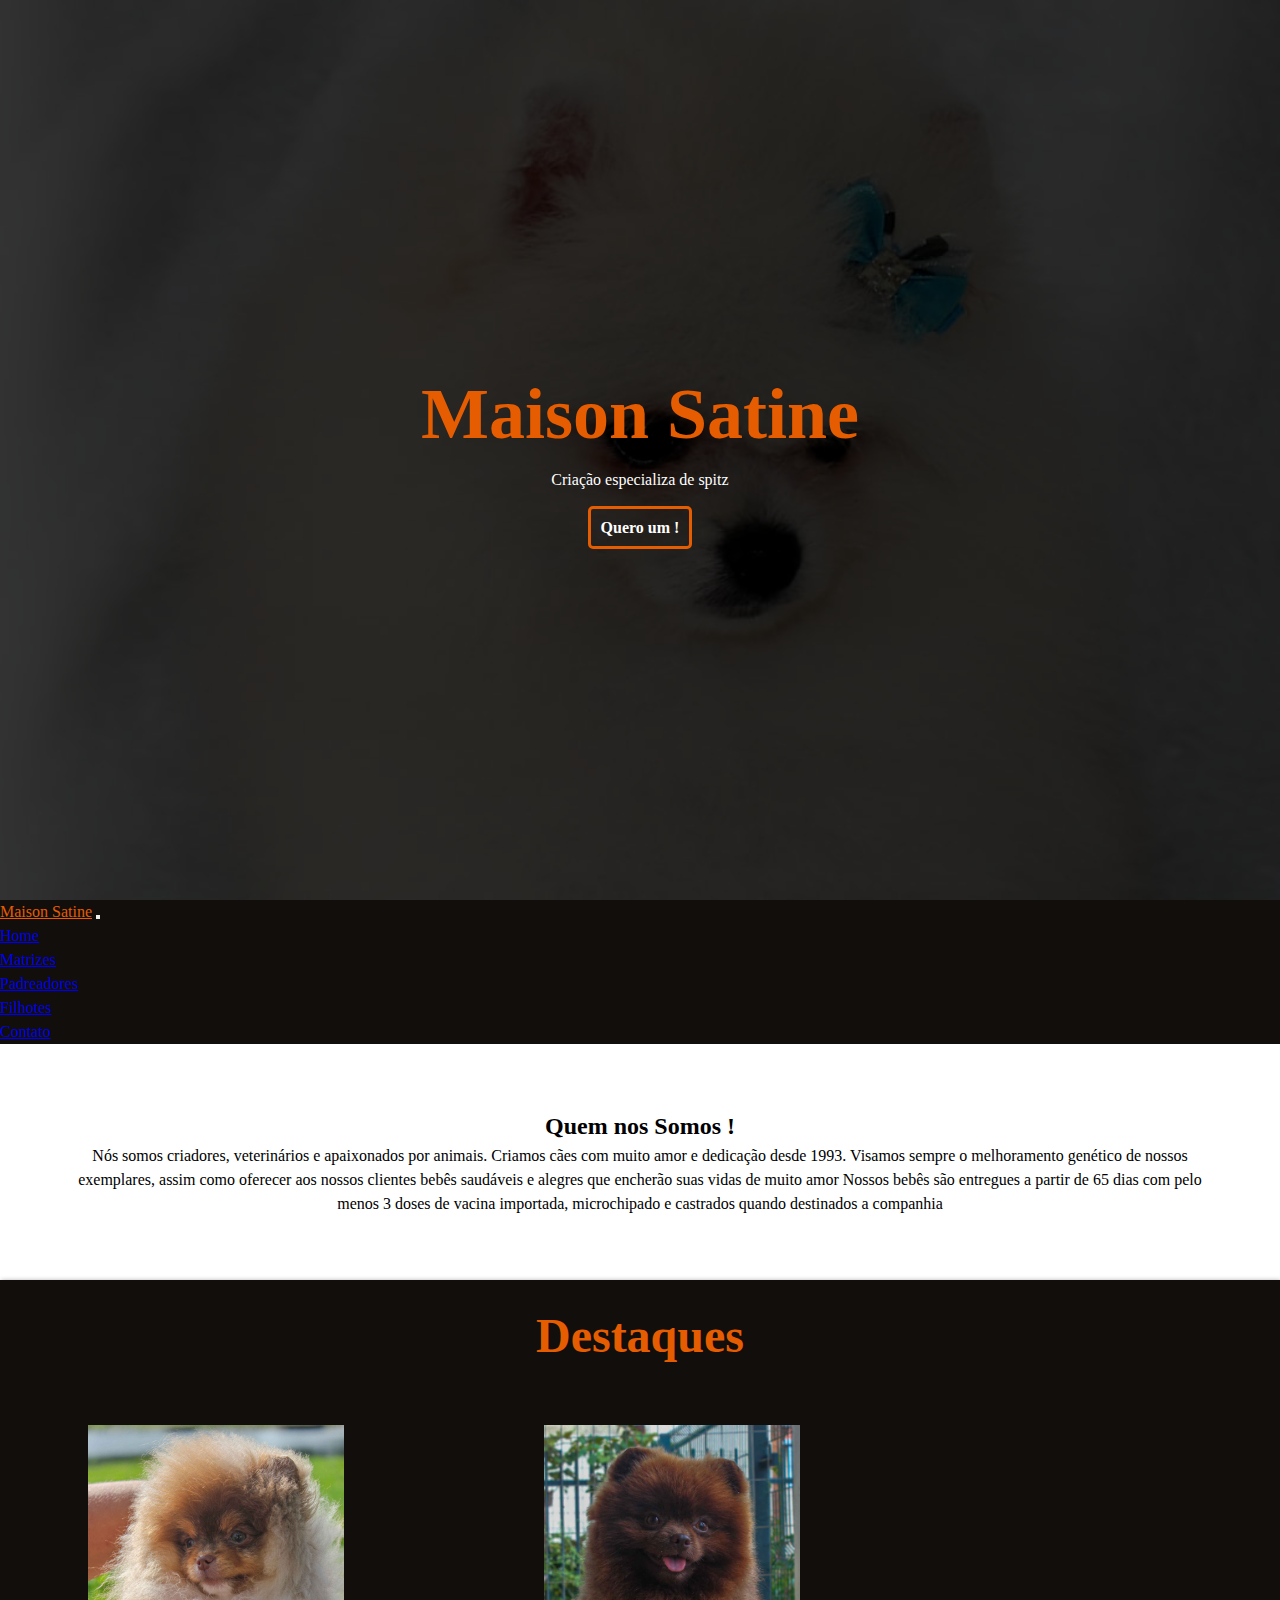
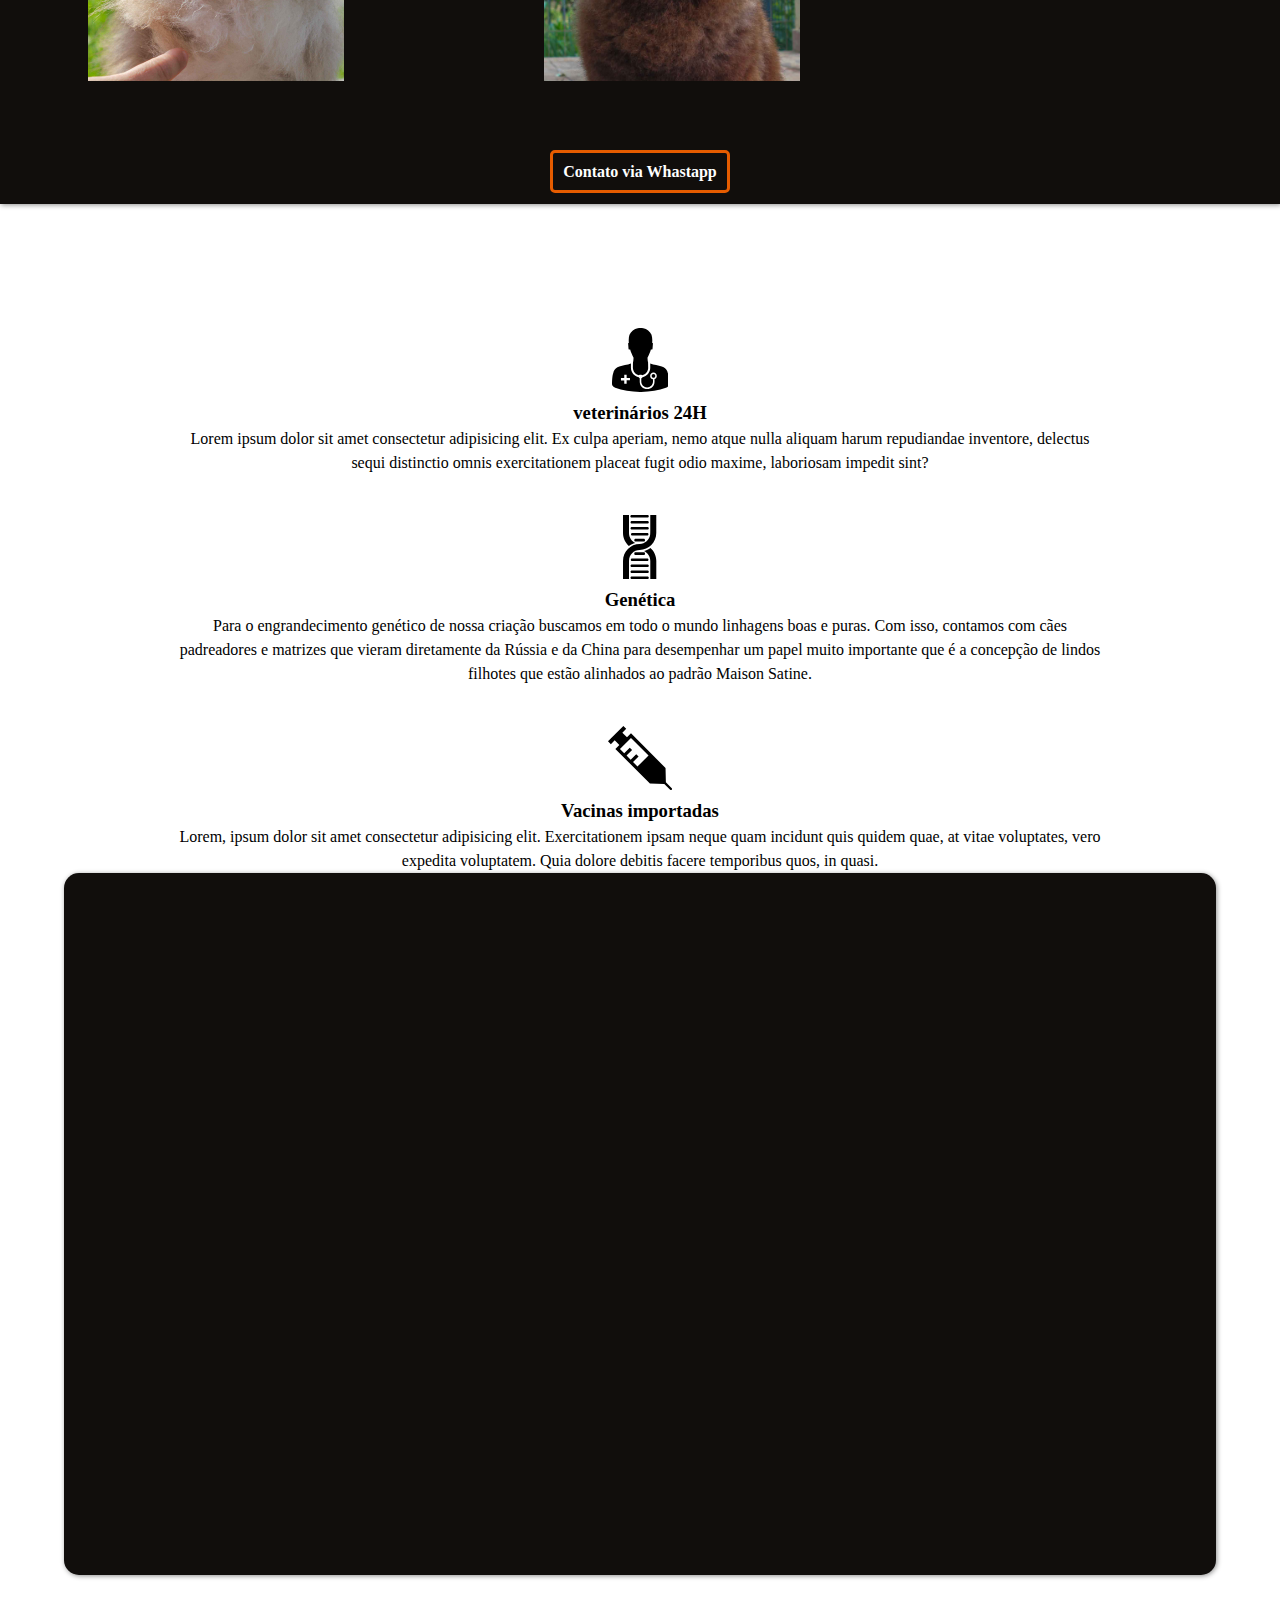
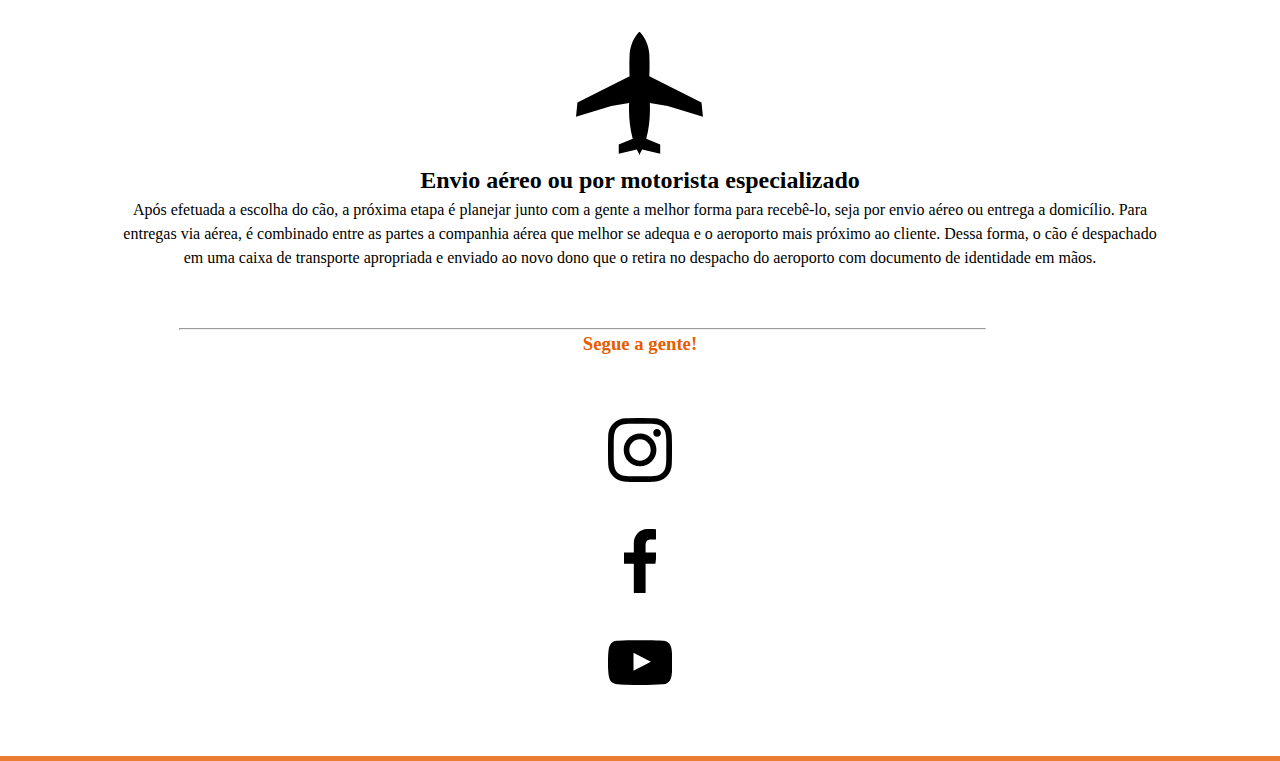
==== Index.html @ f6c7a1b7 "." ====
<!doctype html>
<html lang="pt-br">
  <head>


    <meta charset="utf-8">
    <meta name="viewport" content="width=device-width, initial-scale=1">
    <link href="https://cdn.jsdelivr.net/npm/bootstrap@5.1.0/dist/css/bootstrap.min.css" rel="stylesheet" integrity="sha384-KyZXEAg3QhqLMpG8r+8fhAXLRk2vvoC2f3B09zVXn8CA5QIVfZOJ3BCsw2P0p/We" crossorigin="anonymous">
    <link rel="stylesheet" href="style.css">


    <!--SEO-->
    <link rel="canonical" href="https://www..com.br">
    <title>Satine Spitz Kennel</title>

    <meta property="og:locale" content="pt_BR">

    <meta name="robots" content="index, follow, max-snippet:-1, max-video-preview:-1, max-image-preview:large">

    <meta property="og:type" content="website">

    <meta property="og:site_name" content="Canil Spitz Curtitiba">

    <meta property="og:image" content="Satine Spitz">

    <meta property="og:image:secure_url" content="Satine Spitz">

    <meta name="description" content="Lorem ipsum dolor sit amet consectetur adipisicing elit. Illo placeat aliquid nemo, sed non nesciunt neque corporis doloremque doloribus nisi! Facere iure magni aliquid sint optio placeat, nihil minima distinctio?">


  </head>
  <body>


    <header class="c-header container">
      <div class="fullscreen-c-wrap">
        
        <div id="carouselExampleSlidesOnly" class="carousel slide" data-bs-ride="carousel">
          <div class="carousel-inner">
            <div class="carousel-item active">
              <img src="midia/spitz.jpg" class="d-block w-100" alt="...">
            </div>
            <div class="carousel-item">
              <img src="midia/spitz.jpg" class="d-block w-100" alt="...">
            </div>
            <div class="carousel-item">
              <img src="midia/spitz.jpg" class="d-block w-100" alt="...">
            </div>
          </div>
        </div>
    
        </div>
      <div class="header-overlay"></div>
      <div class="header-content">

        <h1 style="font-size: 4.5em;">Maison Satine</h1>
        <p style="margin-bottom: 1.5em">Criação especializa de spitz</p>
        <a href="#" >Quero um !</a>

      </div>
      </div>
    </header>


    <nav class="navbar fixed-top navbar-expand-lg navbar-dark "
    style="background-color:#110e0c;">
      <div class="container-fluid">
        <a class="navbar-brand" href="#" style="color:#E65C00 ;">Maison Satine</a>
        <button class="navbar-toggler" type="button" data-bs-toggle="collapse" data-bs-target="#navbarNav" aria-controls="navbarNav" aria-expanded="false" aria-label="Toggle navigation">
          <span class="navbar-toggler-icon"></span>
        </button>
        <div class="collapse navbar-collapse" id="navbarNav">
          <ul class="navbar-nav">
            <li class="nav-item">
              <a class="nav-link active" aria-current="page" href="Index.html">Home</a>
            </li>
            <li class="nav-item">
              <a class="nav-link active" aria-current="page" href="matrizes.html">Matrizes</a>
            </li>
            <li class="nav-item">
              <a class="nav-link active" aria-current="page" href="padreadores.html">Padreadores</a>
            </li>
            <li class="nav-item">
              <a class="nav-link active" aria-current="page" href="filhotes.html">Filhotes</a>
            </li>
            <li class="nav-item">
              <a class="nav-link active" aria-current="page" href="Contato.html">Contato</a>
            </li>

           
          </ul>
        </div>
      </div>
    </nav>


    <main>

        

    <div class="sec-w"> 
      <h2>Quem nos Somos !</h2>
      <p class="solo">Nós somos criadores, veterinários e apaixonados por animais. Criamos cães com muito amor e dedicação desde 1993. Visamos sempre o melhoramento genético de nossos exemplares, assim como oferecer aos nossos clientes bebês saudáveis e alegres que encherão suas vidas de muito amor 
      Nossos bebês são entregues a partir de 65 dias com pelo menos 3 doses de vacina importada, microchipado e castrados quando destinados a companhia </p>
    </div>


    <div class="sec-b">

      <h2>Destaques</h2>

      <div style="margin: 3em; margin: auto; margin-bottom: 3em; margin-top: 3em;">
        <img src="midia/Antoni.jpg" class="rounded img-fluid" alt="">
         <img src="#" class="rounded img-fluid" alt="">
        <img src="midia/tody.jpg" class="rounded img-fluid" alt="">
        <img src="#" class="rounded img-fluid" alt="">
        <img src="#" class="rounded img-fluid" alt="">
       <img src="#" class="rounded img-fluid" alt="">
       <img src="#" class="rounded img-fluid" alt="">
       <img src="#" class="rounded img-fluid" alt="">
      </div>
      

      <a href="#" style="margin-top: 3em;">Contato via Whastapp</a>

    </div>

  
   


    <div class="sec-w">

      <div class="container">
        <div class="row">
          <div class="col-sm">
            <img src="midia/doctor.svg" alt="Doutor">
            <h3>veterinários 24H</h3>

            <p class="soluna">
              Lorem ipsum dolor sit amet consectetur adipisicing elit. Ex culpa aperiam, nemo atque nulla aliquam harum repudiandae inventore, delectus sequi distinctio omnis exercitationem placeat fugit odio maxime, laboriosam impedit sint?
            </p>

          </div>
          <div class="col-sm">
            <img src="midia/dna.svg" alt="DNA">
            <h3>Genética</h3>

            <p class="coluna">

              Para o engrandecimento genético de nossa criação buscamos em todo o mundo linhagens boas e puras. Com isso, contamos com cães padreadores e matrizes que vieram diretamente da Rússia e da China para desempenhar um papel muito importante que é a concepção de lindos filhotes que estão alinhados ao padrão Maison Satine.


            </p>

          </div>
          <div class="col-sm">
            <img src="midia/injection-syringe.svg" alt="Vacina">
            <h3>Vacinas importadas</h3>

            <p class="coluna">
              Lorem, ipsum dolor sit amet consectetur adipisicing elit. Exercitationem ipsam neque quam incidunt quis quidem quae, at vitae voluptates, vero expedita voluptatem. Quia dolore debitis facere temporibus quos, in quasi.
            </p>

          </div>
        </div>
      </div>

      

      <div class="sec-b" id="borda">

        <div class="video">
          <iframe width="560" height="315"
          src="https://www.youtube.com/embed/zTNi3cprR6k" title="YouTube video player" frameborder="0" allow="accelerometer; autoplay; clipboard-write; encrypted-media; gyroscope; picture-in-picture" allowfullscreen>
          </iframe>
        </div>
  
      </div>


 
      <div class="sec-w">
        <img src="midia/plane.svg" style="max-width: 8em;" alt="Avião">
        <h2>Envio aéreo ou por motorista especializado</h2>
  
        <p class="solo">Após efetuada a escolha do cão, a próxima etapa é planejar junto com a gente a melhor forma para recebê-lo, seja por envio aéreo ou entrega a domicílio. Para entregas via aérea, é combinado entre as partes a companhia aérea que melhor se adequa e o aeroporto mais próximo ao cliente. Dessa forma, o cão é despachado em uma caixa de transporte apropriada e enviado ao novo dono que o retira no despacho do aeroporto com documento de identidade em mãos.
        </p>
  
  
      </div>

<section class="align-content-center">
      
      <hr style="display: block; margin-right: 10%;margin-left: 10%; max-width: 70%;">
      <h3>Segue a gente!</h3>
      <div class="container" style="max-width: 30em;">
        <div class="row">
          <div class="col-sm">
            <img src="midia/instagram.svg" alt="instagram">
          </div>
          <div class="col-sm">
           <img src="midia/facebook.svg" alt="facebook"> 
          </div>
          <div class="col-sm">
           <img src="midia/youtube-play.svg" alt="Youtube"> 
          </div>
        </div>
      </div>


    </section>
    </div>
    
    </main>
    

   
  
<footer>
 
</footer>
<!--Script-->


    <script src="https://cdn.jsdelivr.net/npm/bootstrap@5.1.0/dist/js/bootstrap.bundle.min.js" integrity="sha384-U1DAWAznBHeqEIlVSCgzq+c9gqGAJn5c/t99JyeKa9xxaYpSvHU5awsuZVVFIhvj" crossorigin="anonymous"></script>
  </body>
</html>
---- style.css ----
@charset "UTF-8";
/*fonte*/
@import url('https://fonts.googleapis.com/css2?family=WindSong&display=swap');

/**/

:root{
    --c01:#483C32;
    --c02:#54463A;
    --c03:#332A23;
    --c04:#110e0c;
    --c05:#E65C00;
} 
*{
    padding: 0px;
    margin: 0px;
    box-sizing: border-box;
}

/* Conteudo do cabecalho */

body{
    margin: 0px;
    font-size: 1rem;
    line-height:1.5;
    overflow-x: hidden;
}
.c-header{
    height: 100vh;
    display: flex;
    align-items: center;
     color: white;
}

.container{
    max-width: 960px;
    padding-left: 1rem;
    padding-right: 1rem;
    margin: auto;
    text-align: center;

}
.fullscreen-c-wrap{
    position: absolute;
    top: 0;
    left: 0;
    width: 100%;
    height: 100vh;
    overflow: hidden;
}

.fullscreen-c-wrap img{
    min-width: 100%;
    min-height: 100%;
}

.header-overlay{
    height: 100vh;
    width: 100vw;
    position: absolute;
    top: 0;
    left: 0;
    background-color:black;
    z-index: 1;
    opacity: 0.80;
}

.header-content{
    z-index: 2;
    margin: auto;
}

header h1 {
    font-size: 4em;
    font-family: ;
    color: var(--c05);
}


header a{
    
    text-decoration: none;
    font-weight: bolder;
    color: white;
    padding: 10px;
    border-radius: 5px;
    border-style: solid;
    border-color: var(--c05);
}

header a:hover{
    background-color: var(--c05);
    color: white;
    border-style: none;
    border-color: white;
    transition: 1s;
}
/**/

/*Body*/


.sec-w{
   
    text-align: center;
    margin: 5%;
}

.sec-w .container{
    padding-top: 20px;
}


.sec-b{
    text-align: center;
    background-color: var(--c04);
    padding: 20px;
    color: white;
    margin: auto;
    box-shadow: 1px 1px 5px rgba(0, 0, 0, 0.445);
}

.sec-b img{
    max-width: 20vw;
    min-width: 12em;
    margin-top: .3em;
}
.sec-b h2{
    color: #E65C00;
    text-align: center;
    font-size: 3em;
}


footer{
    background-color: var(--c05);
    min-height: 5px; 
    opacity: 0.8;
}

.sec-b a{
    text-decoration: none;
    font-weight: bolder;
    color: white;
    padding: 10px;
    border-radius: 5px;
    border-style: solid;
    border-color: var(--c05);
   
}


.sec-b a.botn:hover{
    background-color: var(--c05);
    color: white;
    border-style: none;
    border-color: white;
    transition: 1s;
}


.sec-w .col-sm img{
    max-width: 4em;
    max-height: 4em;
}
.col-sm{
    margin-top: 2.5em;
}

hr{
    max-width: 20em;
  }

  section h3{ color: var(--c05);}

  div.video{
    margin: 0px -20px 30px -20px;
    padding: 20px;
    padding-bottom: 55%;
    position: relative;
   
  }

  div.video > iframe{
      position: absolute;
      top:5% ;
      left:5% ;
      width: 90%;
      height:90% ;
  }

  #borda{
    border-radius: 15px;
  }
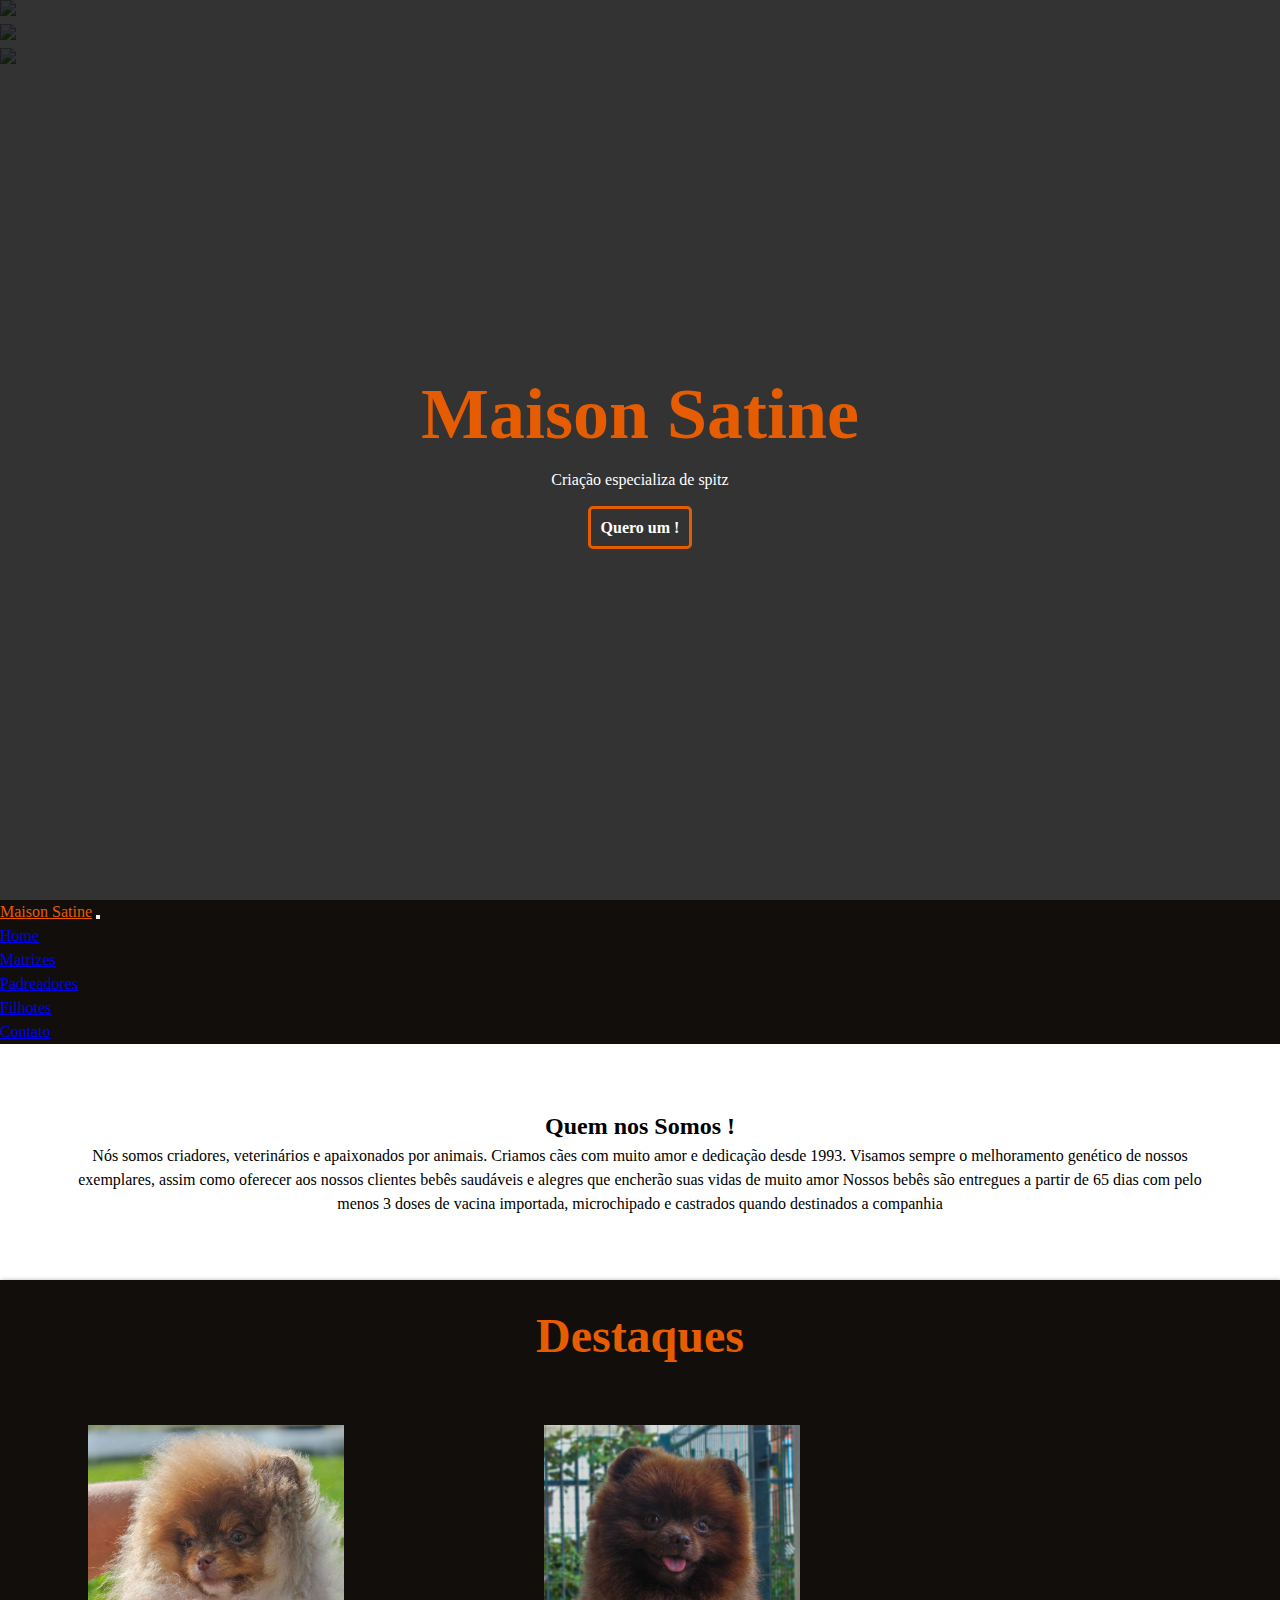
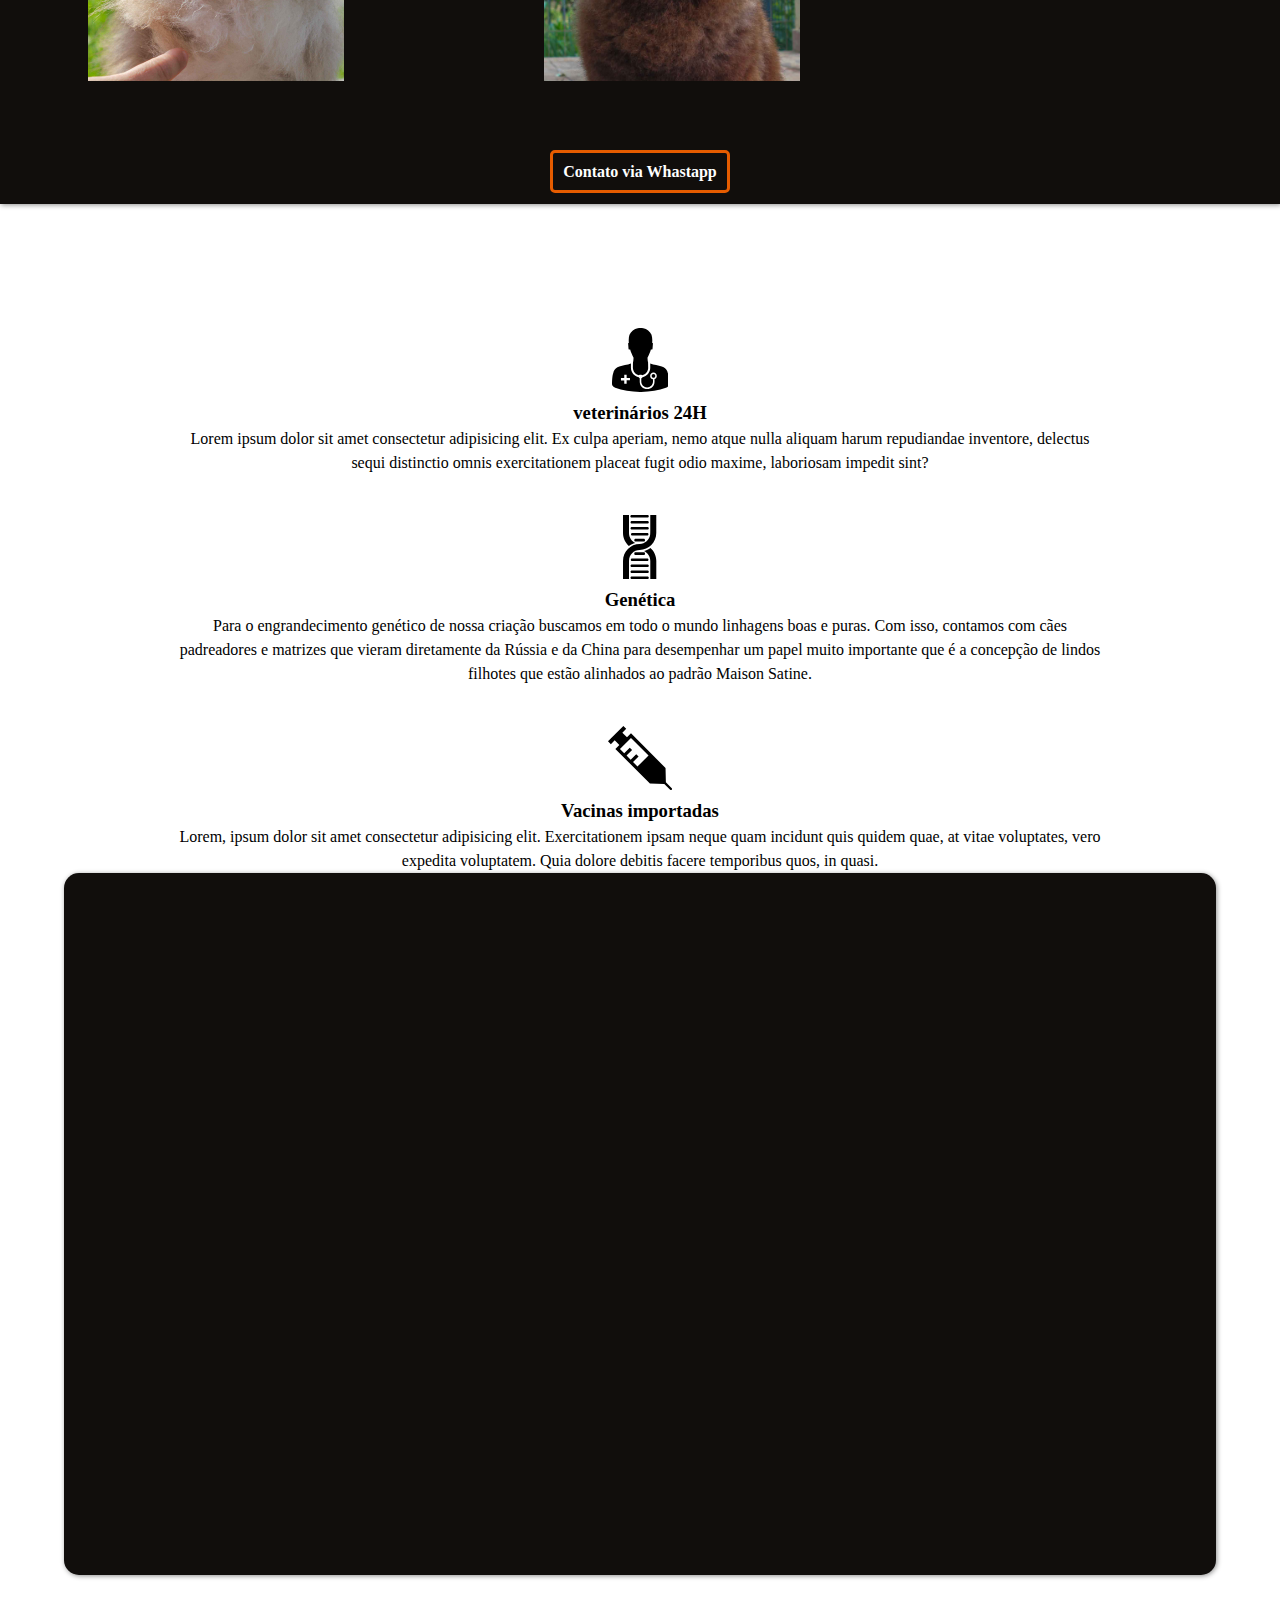
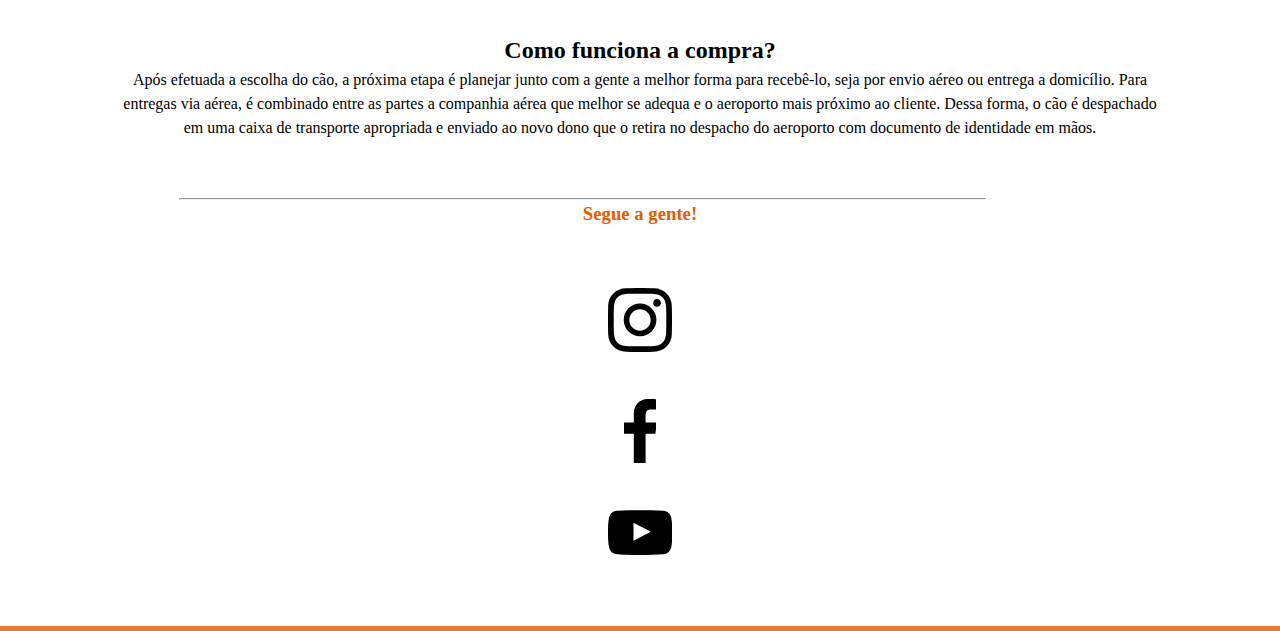
==== commit 12b59d2d: "." ====
--- a/Index.html
+++ b/Index.html
@@ -38,13 +38,13 @@
         <div id="carouselExampleSlidesOnly" class="carousel slide" data-bs-ride="carousel">
           <div class="carousel-inner">
             <div class="carousel-item active">
-              <img src="midia/spitz.jpg" class="d-block w-100" alt="...">
+              <img src="" class="d-block w-100" alt="...">
             </div>
             <div class="carousel-item">
-              <img src="midia/spitz.jpg" class="d-block w-100" alt="...">
+              <img src="" class="d-block w-100" alt="...">
             </div>
             <div class="carousel-item">
-              <img src="midia/spitz.jpg" class="d-block w-100" alt="...">
+              <img src="" class="d-block w-100" alt="...">
             </div>
           </div>
         </div>
@@ -181,13 +181,16 @@
 
  
       <div class="sec-w">
-        <img src="midia/plane.svg" style="max-width: 8em;" alt="Avião">
+        <!--<img src="midia/plane.svg" style="max-width: 8em;" alt="Avião">
         <h2>Envio aéreo ou por motorista especializado</h2>
   
         <p class="solo">Após efetuada a escolha do cão, a próxima etapa é planejar junto com a gente a melhor forma para recebê-lo, seja por envio aéreo ou entrega a domicílio. Para entregas via aérea, é combinado entre as partes a companhia aérea que melhor se adequa e o aeroporto mais próximo ao cliente. Dessa forma, o cão é despachado em uma caixa de transporte apropriada e enviado ao novo dono que o retira no despacho do aeroporto com documento de identidade em mãos.
         </p>
-  
-  
+   -->
+   <h2>Como funciona a compra?</h2>
+  
+   <p class="solo">Após efetuada a escolha do cão, a próxima etapa é planejar junto com a gente a melhor forma para recebê-lo, seja por envio aéreo ou entrega a domicílio. Para entregas via aérea, é combinado entre as partes a companhia aérea que melhor se adequa e o aeroporto mais próximo ao cliente. Dessa forma, o cão é despachado em uma caixa de transporte apropriada e enviado ao novo dono que o retira no despacho do aeroporto com documento de identidade em mãos.
+   </p>
       </div>
 
 <section class="align-content-center">
--- a/style.css
+++ b/style.css
@@ -193,3 +193,8 @@
     border-radius: 15px;
   }
 
+
+  #spitzalemaoanao #spitzalemao #spitzalemaobrasil #pomeranian #pomeranianworld #luludapomeraniaanão #luludapomerânia #luludapomeraniabrasil #spitzbrasil #spitzdog #doglovers #spitzcuritiba #criadorresponsavel #criandocomamor #criandocomapego #criaçãoéticaehumanizada #maisonsatine 
+
+
+
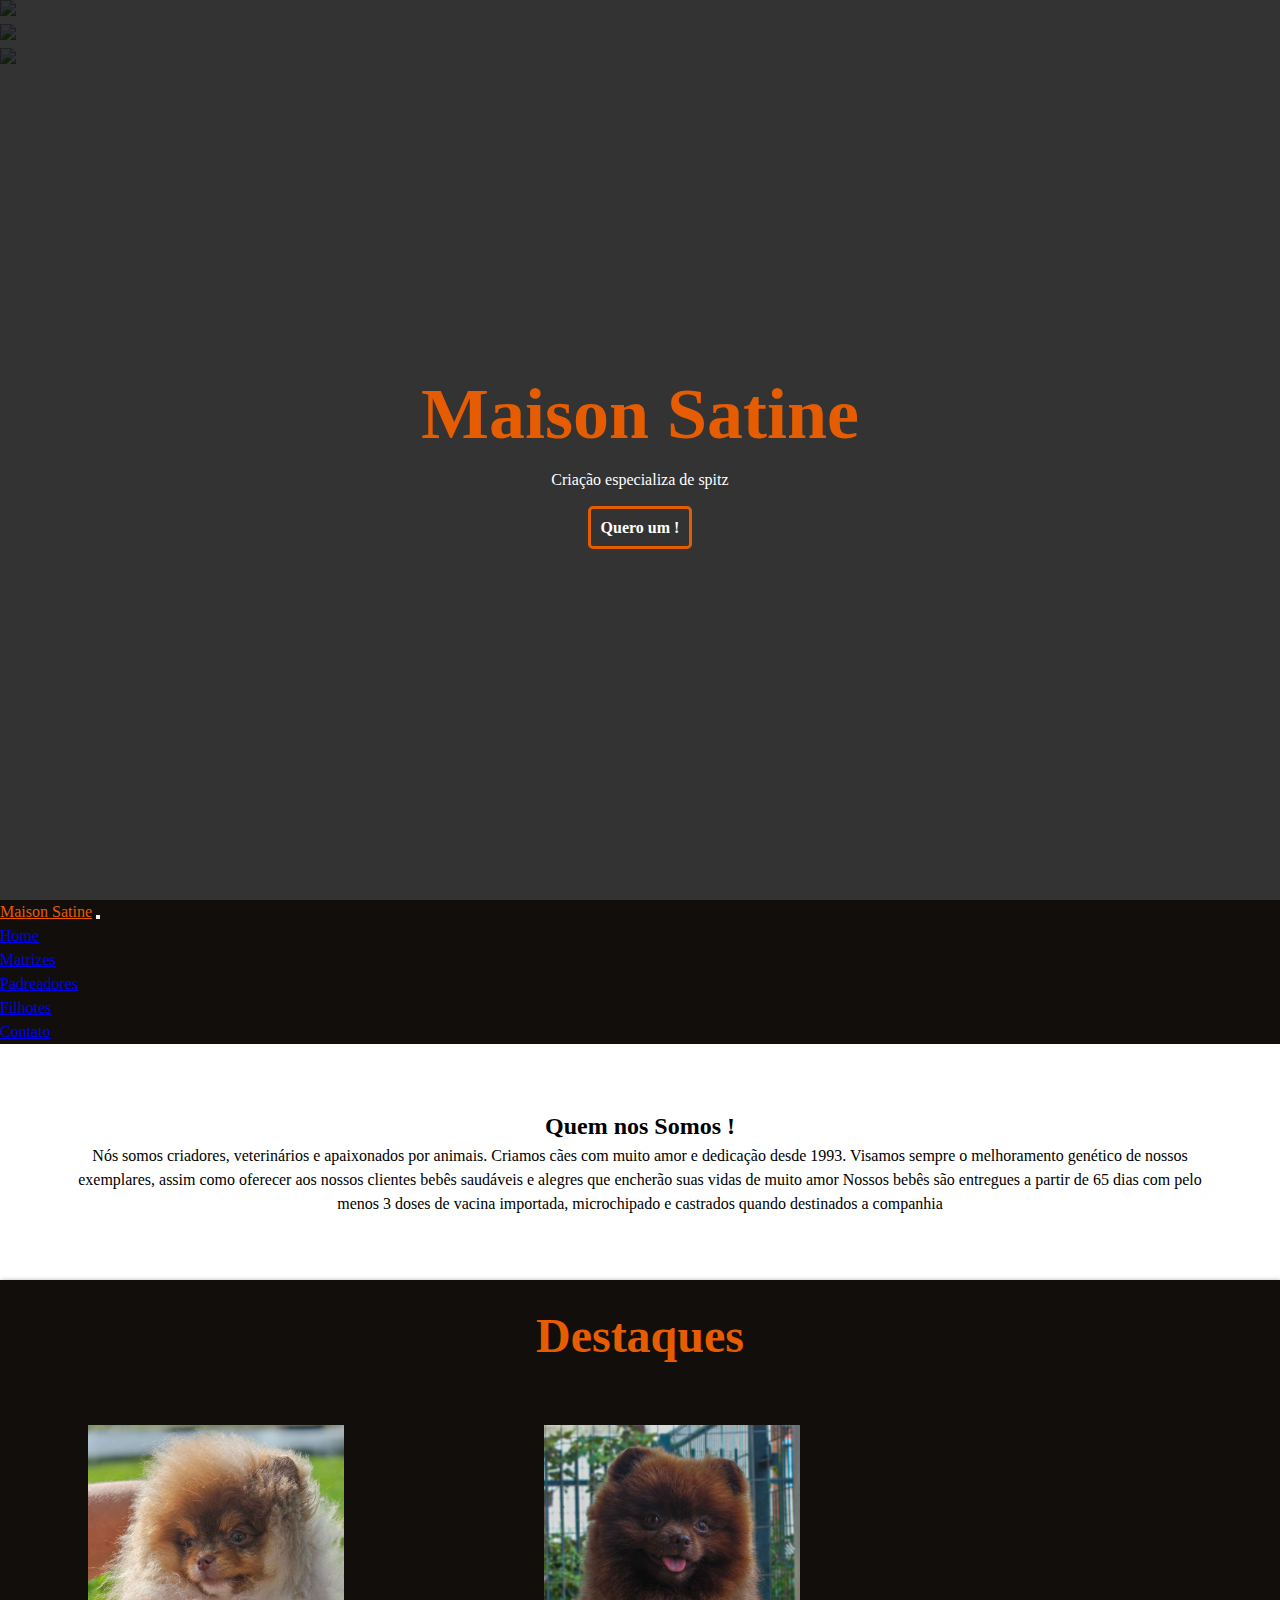
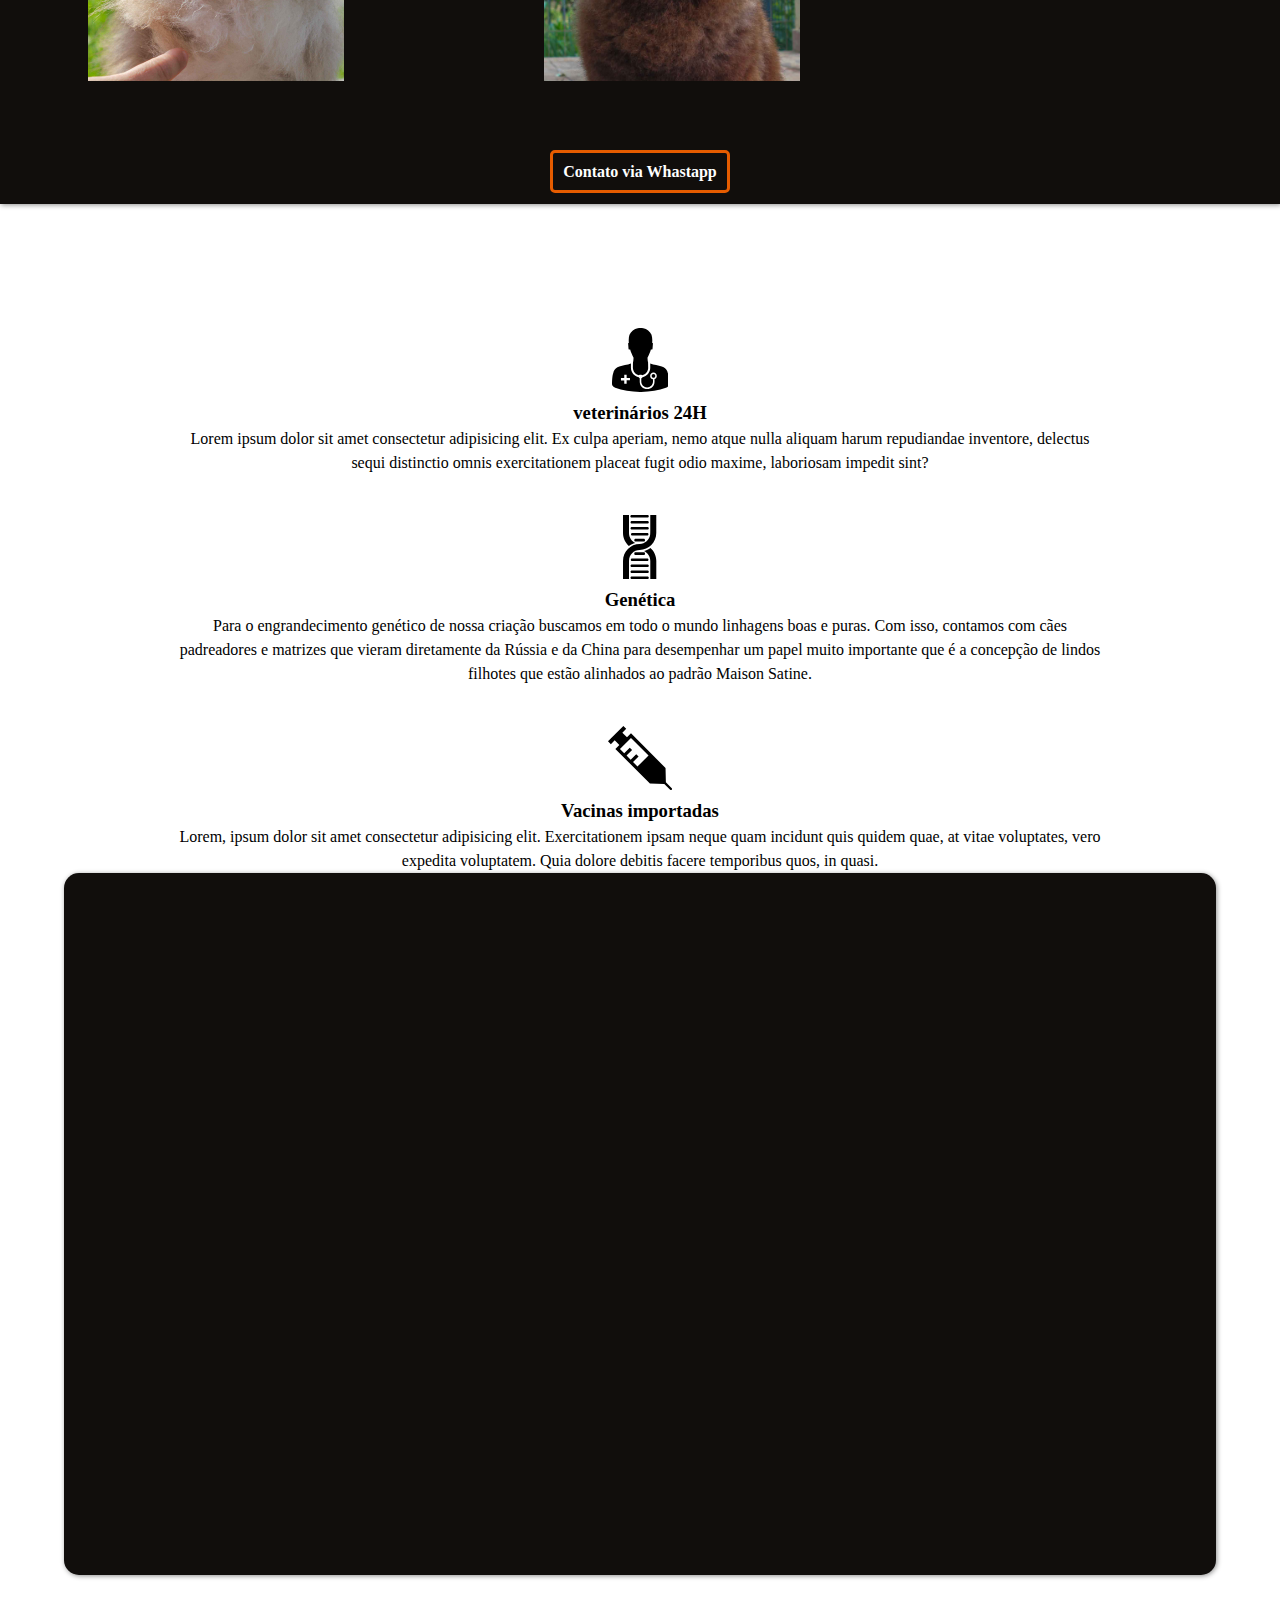
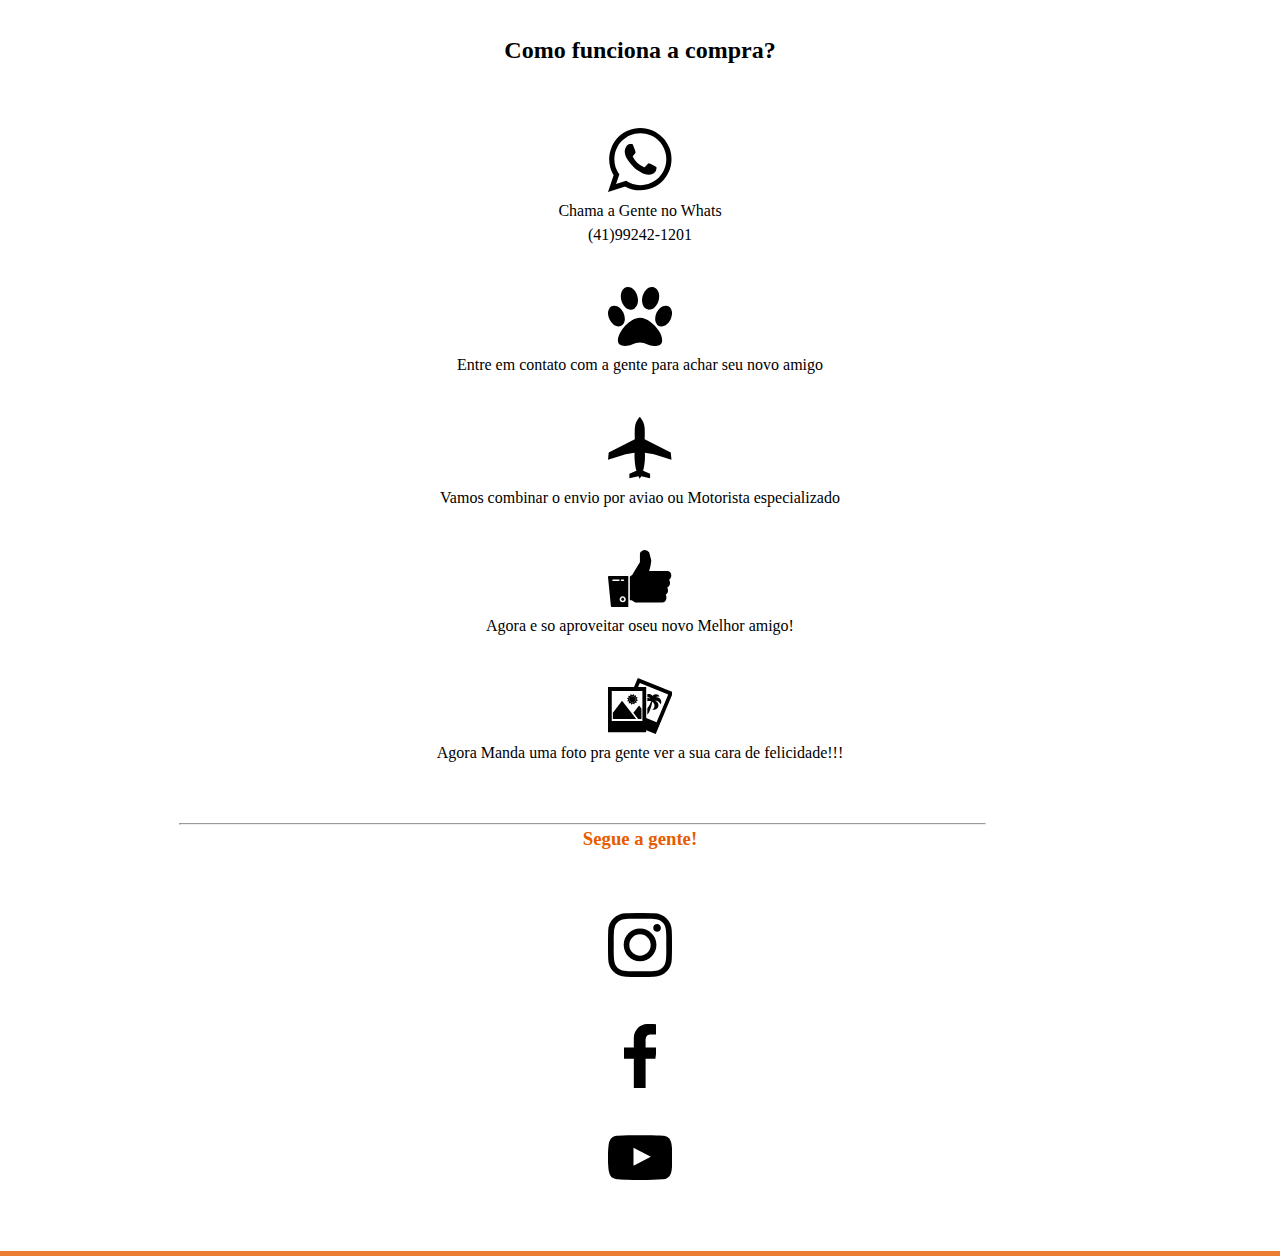
==== commit 50d8577d: "." ====
--- a/Index.html
+++ b/Index.html
@@ -26,6 +26,8 @@
     <meta property="og:image:secure_url" content="Satine Spitz">
 
     <meta name="description" content="Lorem ipsum dolor sit amet consectetur adipisicing elit. Illo placeat aliquid nemo, sed non nesciunt neque corporis doloremque doloribus nisi! Facere iure magni aliquid sint optio placeat, nihil minima distinctio?">
+
+    <link rel="shortcut icon" href="midia/paw.svg" type="image/x-icon">
 
 
   </head>
@@ -180,7 +182,7 @@
 
 
  
-      <div class="sec-w">
+      <div class="sec-w" id="comoFunciona">
         <!--<img src="midia/plane.svg" style="max-width: 8em;" alt="Avião">
         <h2>Envio aéreo ou por motorista especializado</h2>
   
@@ -189,8 +191,38 @@
    -->
    <h2>Como funciona a compra?</h2>
   
-   <p class="solo">Após efetuada a escolha do cão, a próxima etapa é planejar junto com a gente a melhor forma para recebê-lo, seja por envio aéreo ou entrega a domicílio. Para entregas via aérea, é combinado entre as partes a companhia aérea que melhor se adequa e o aeroporto mais próximo ao cliente. Dessa forma, o cão é despachado em uma caixa de transporte apropriada e enviado ao novo dono que o retira no despacho do aeroporto com documento de identidade em mãos.
-   </p>
+  <div class="container">
+    <div class="row">
+      <div class="col-sm">
+        <a href="#"><img src="midia/whatsapp.svg" alt="whatsapp"><p>Chama a Gente no Whats<br> (41)99242-1201</p></a>
+      </div>
+
+      <div class="col-sm">
+        <a href="#"><img src="midia/paw.svg" alt="Pata"><p>Entre em contato com a gente para achar seu novo amigo</p></a>
+      </div>
+
+      <div class="col-sm">
+        <a href="#"><img src="midia/plane.svg" alt="aviao"><p>Vamos combinar o envio por aviao ou Motorista especializado</p></a>
+      </div>
+
+
+
+    </div>
+  </div>
+
+  <div class="contain">
+    <div class="row">
+      <div class="col-sm">
+        <a href="#"> <img src="midia/like.svg" alt="like"><p>Agora e so aproveitar oseu novo Melhor amigo!</p></a>
+      </div>
+
+      <div class="col-sm">
+        <a href="#"><img src="midia/photograph.svg" alt="foto"><p>Agora Manda uma foto pra gente ver a sua cara de felicidade!!!</p></a>
+      </div>
+
+
+    </div>
+  </div>
       </div>
 
 <section class="align-content-center">
--- a/style.css
+++ b/style.css
@@ -194,7 +194,13 @@
   }
 
 
-  #spitzalemaoanao #spitzalemao #spitzalemaobrasil #pomeranian #pomeranianworld #luludapomeraniaanão #luludapomerânia #luludapomeraniabrasil #spitzbrasil #spitzdog #doglovers #spitzcuritiba #criadorresponsavel #criandocomamor #criandocomapego #criaçãoéticaehumanizada #maisonsatine 
-
-
-
+  div#comoFunciona a{
+      text-decoration: none;
+      color: black;
+  }
+
+  div#comoFunciona a:hover{
+      color: var(--c05);
+      transition: .5s;
+      back
+  }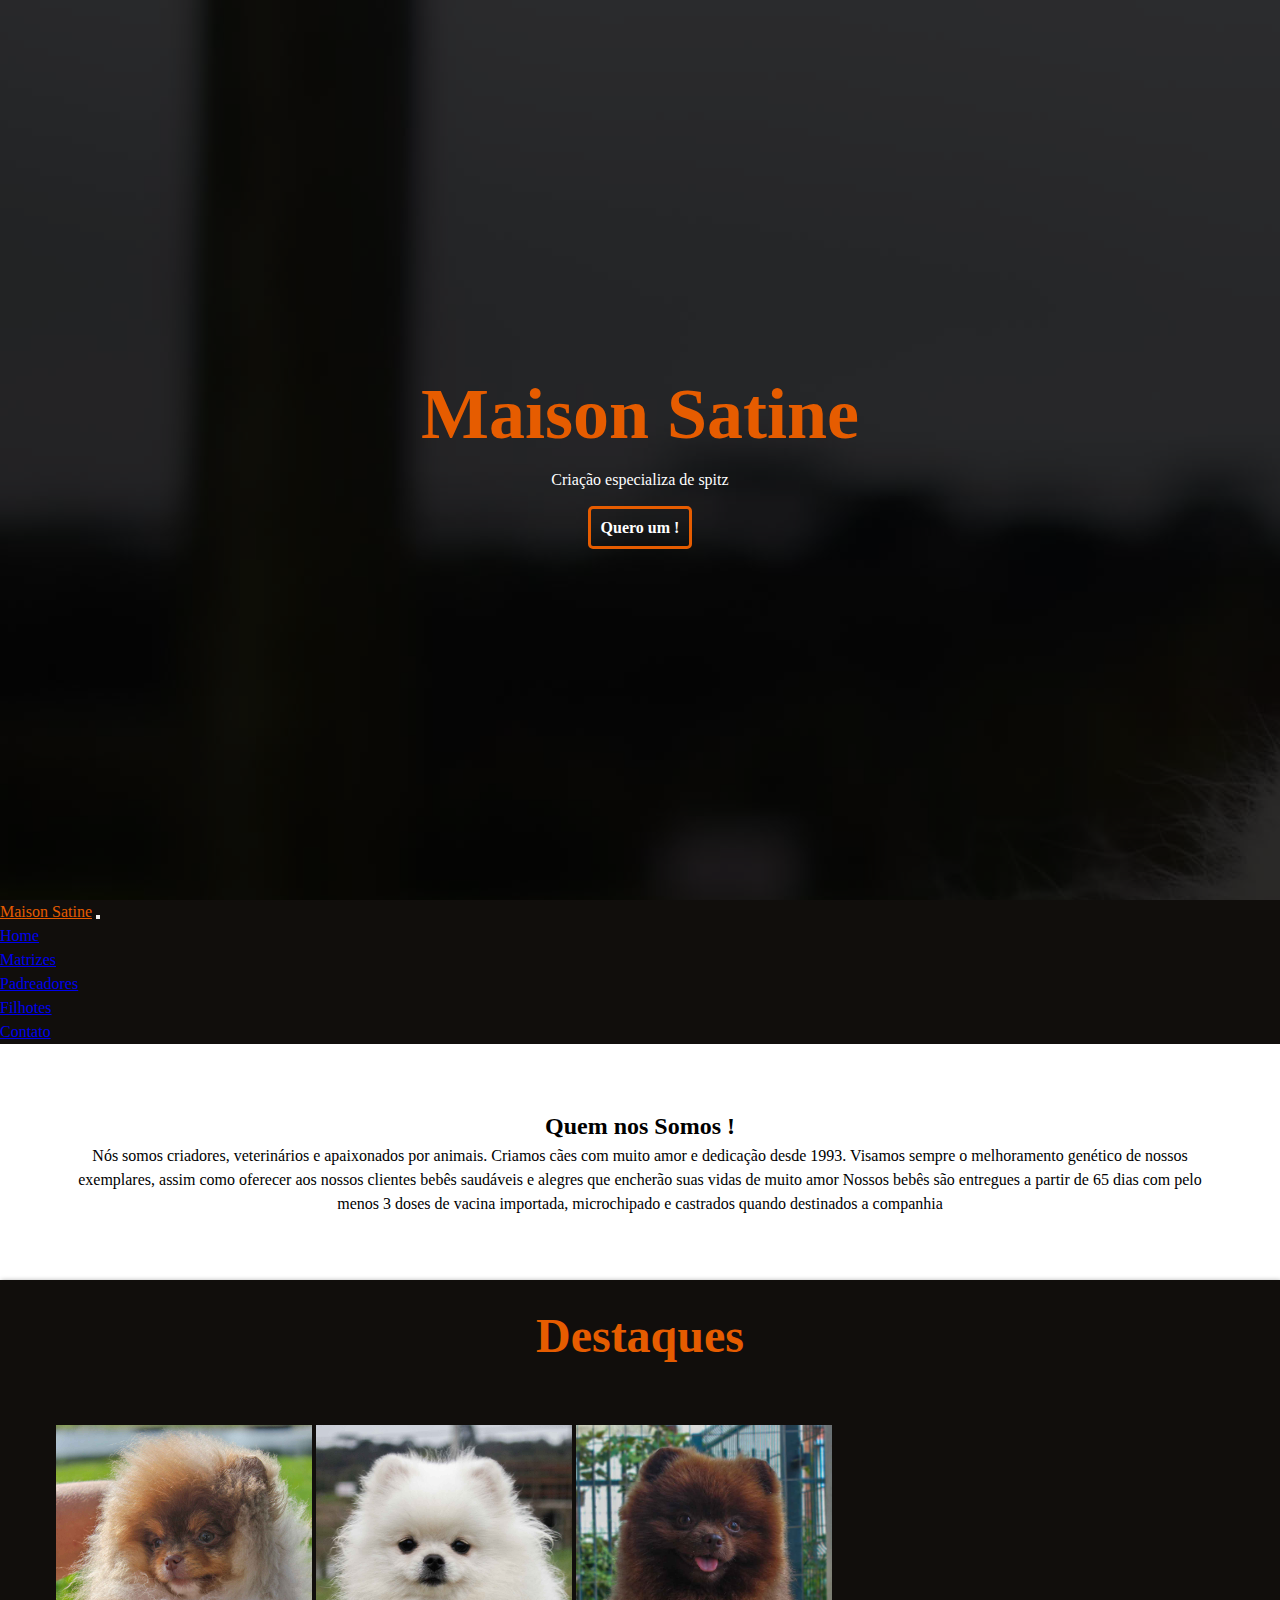
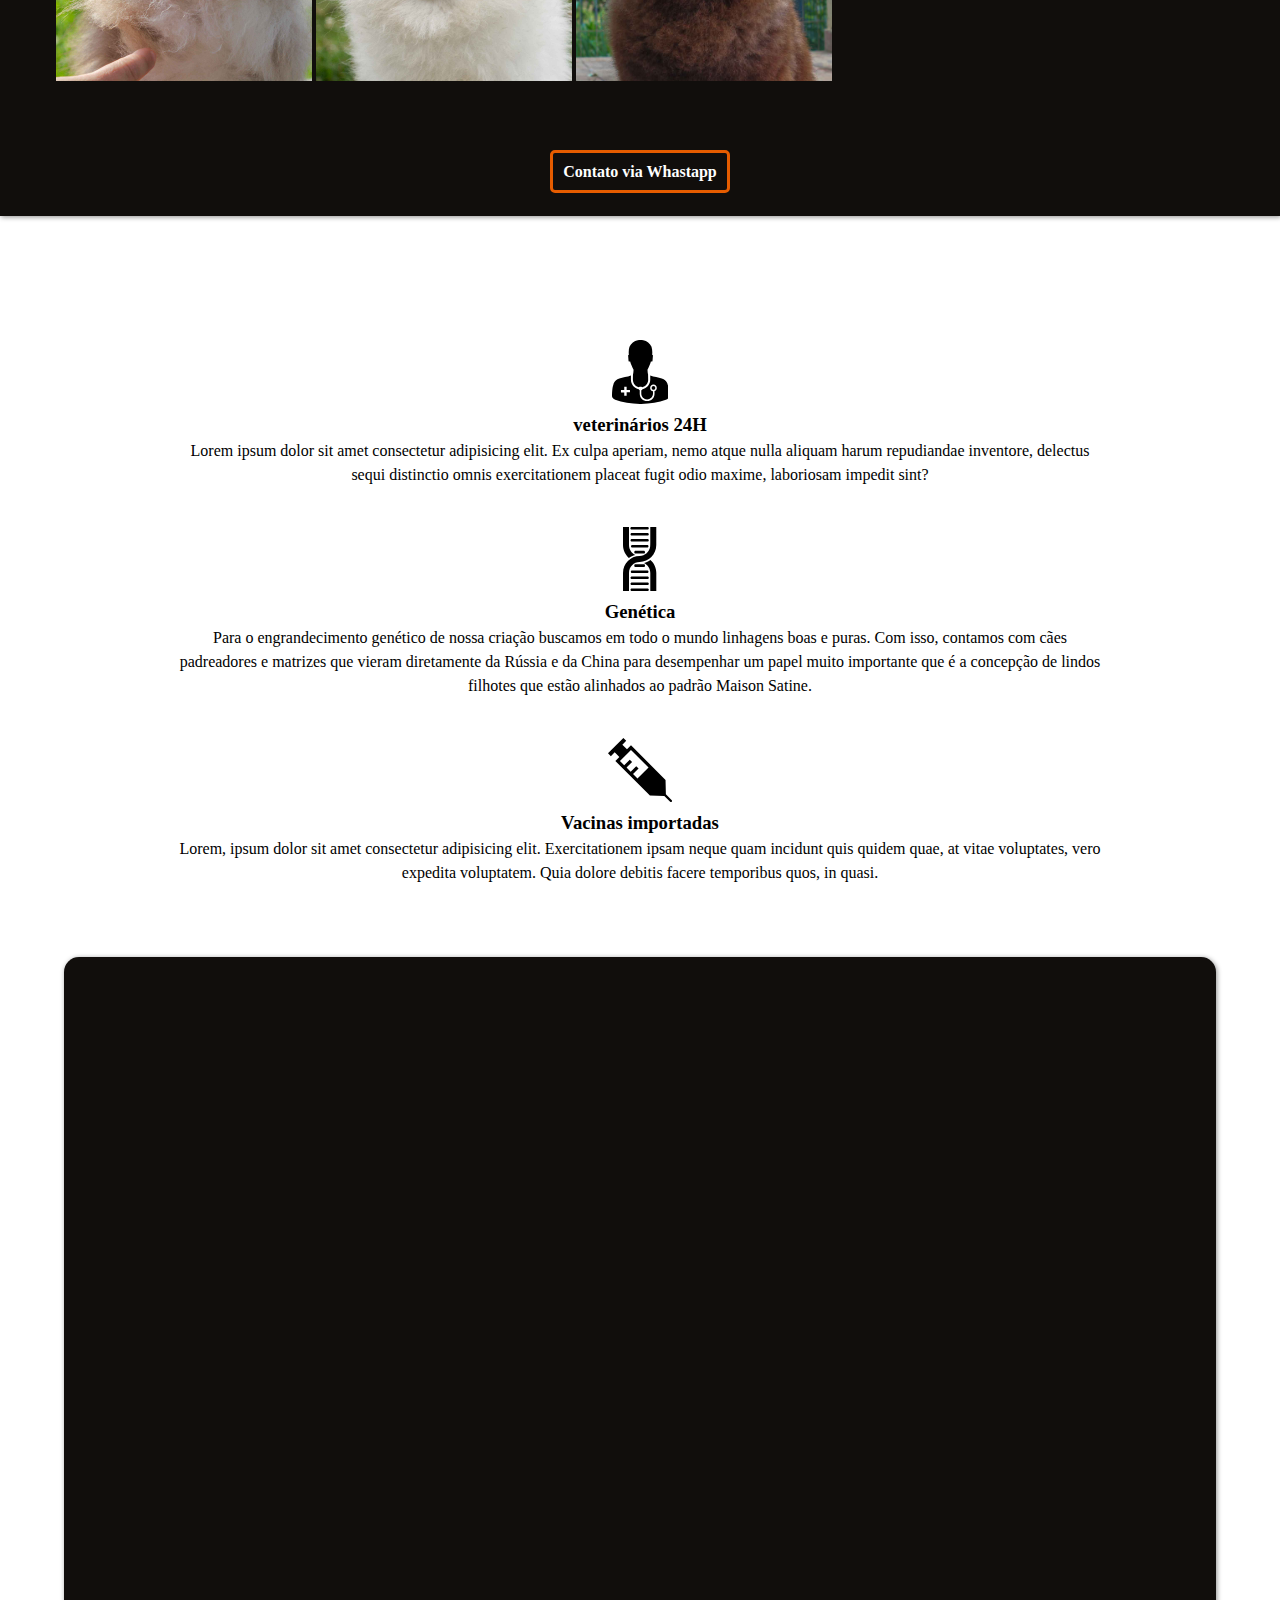
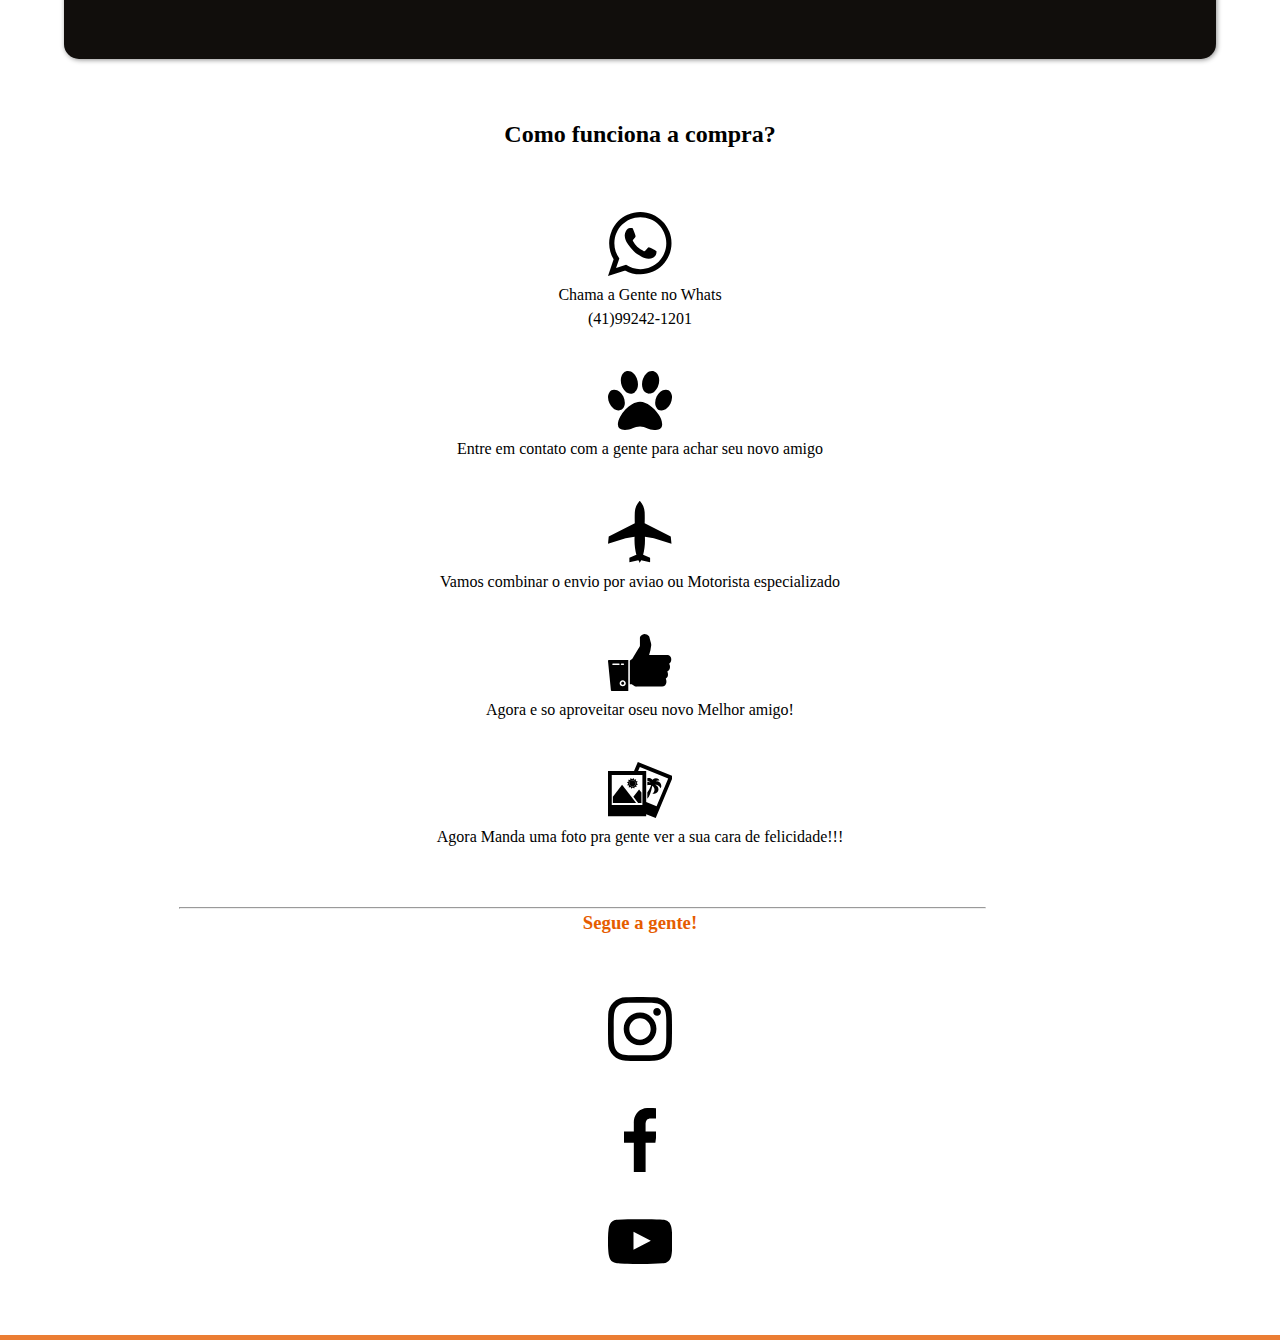
==== commit 9e624bb5: "." ====
--- a/Index.html
+++ b/Index.html
@@ -40,13 +40,13 @@
         <div id="carouselExampleSlidesOnly" class="carousel slide" data-bs-ride="carousel">
           <div class="carousel-inner">
             <div class="carousel-item active">
-              <img src="" class="d-block w-100" alt="...">
+              <img src="midia/Naoka-cover.jpg" class="d-block w-100" alt="...">
             </div>
             <div class="carousel-item">
-              <img src="" class="d-block w-100" alt="...">
+              <img src="#" class="d-block w-100" alt="...">
             </div>
             <div class="carousel-item">
-              <img src="" class="d-block w-100" alt="...">
+              <img src="#" class="d-block w-100" alt="...">
             </div>
           </div>
         </div>
@@ -107,14 +107,14 @@
     </div>
 
 
-    <div class="sec-b">
+    <div class="sec-b" style="padding-bottom: 2em;">
 
       <h2>Destaques</h2>
 
       <div style="margin: 3em; margin: auto; margin-bottom: 3em; margin-top: 3em;">
-        <img src="midia/Antoni.jpg" class="rounded img-fluid" alt="">
-         <img src="#" class="rounded img-fluid" alt="">
-        <img src="midia/tody.jpg" class="rounded img-fluid" alt="">
+        <img src="midia/Antoni.jpg" class="rounded img-fluid" alt="Antoni">
+         <img src="midia/Naoka 20pc.jpg" class="rounded img-fluid" alt="Naoka">
+        <img src="midia/tody.jpg" class="rounded img-fluid" alt="Tody">
         <img src="#" class="rounded img-fluid" alt="">
         <img src="#" class="rounded img-fluid" alt="">
        <img src="#" class="rounded img-fluid" alt="">
@@ -133,7 +133,7 @@
 
     <div class="sec-w">
 
-      <div class="container">
+      <div class="container" style="margin-bottom: 4.5em;">
         <div class="row">
           <div class="col-sm">
             <img src="midia/doctor.svg" alt="Doutor">
@@ -170,7 +170,7 @@
 
       
 
-      <div class="sec-b" id="borda">
+      <div class="sec-b" id="borda" style="margin-top: 2em;">
 
         <div class="video">
           <iframe width="560" height="315"
@@ -191,7 +191,7 @@
    -->
    <h2>Como funciona a compra?</h2>
   
-  <div class="container">
+  <div class="container" id="cincoColunas">
     <div class="row">
       <div class="col-sm">
         <a href="#"><img src="midia/whatsapp.svg" alt="whatsapp"><p>Chama a Gente no Whats<br> (41)99242-1201</p></a>
--- a/style.css
+++ b/style.css
@@ -118,6 +118,7 @@
     color: white;
     margin: auto;
     box-shadow: 1px 1px 5px rgba(0, 0, 0, 0.445);
+  
 }
 
 .sec-b img{
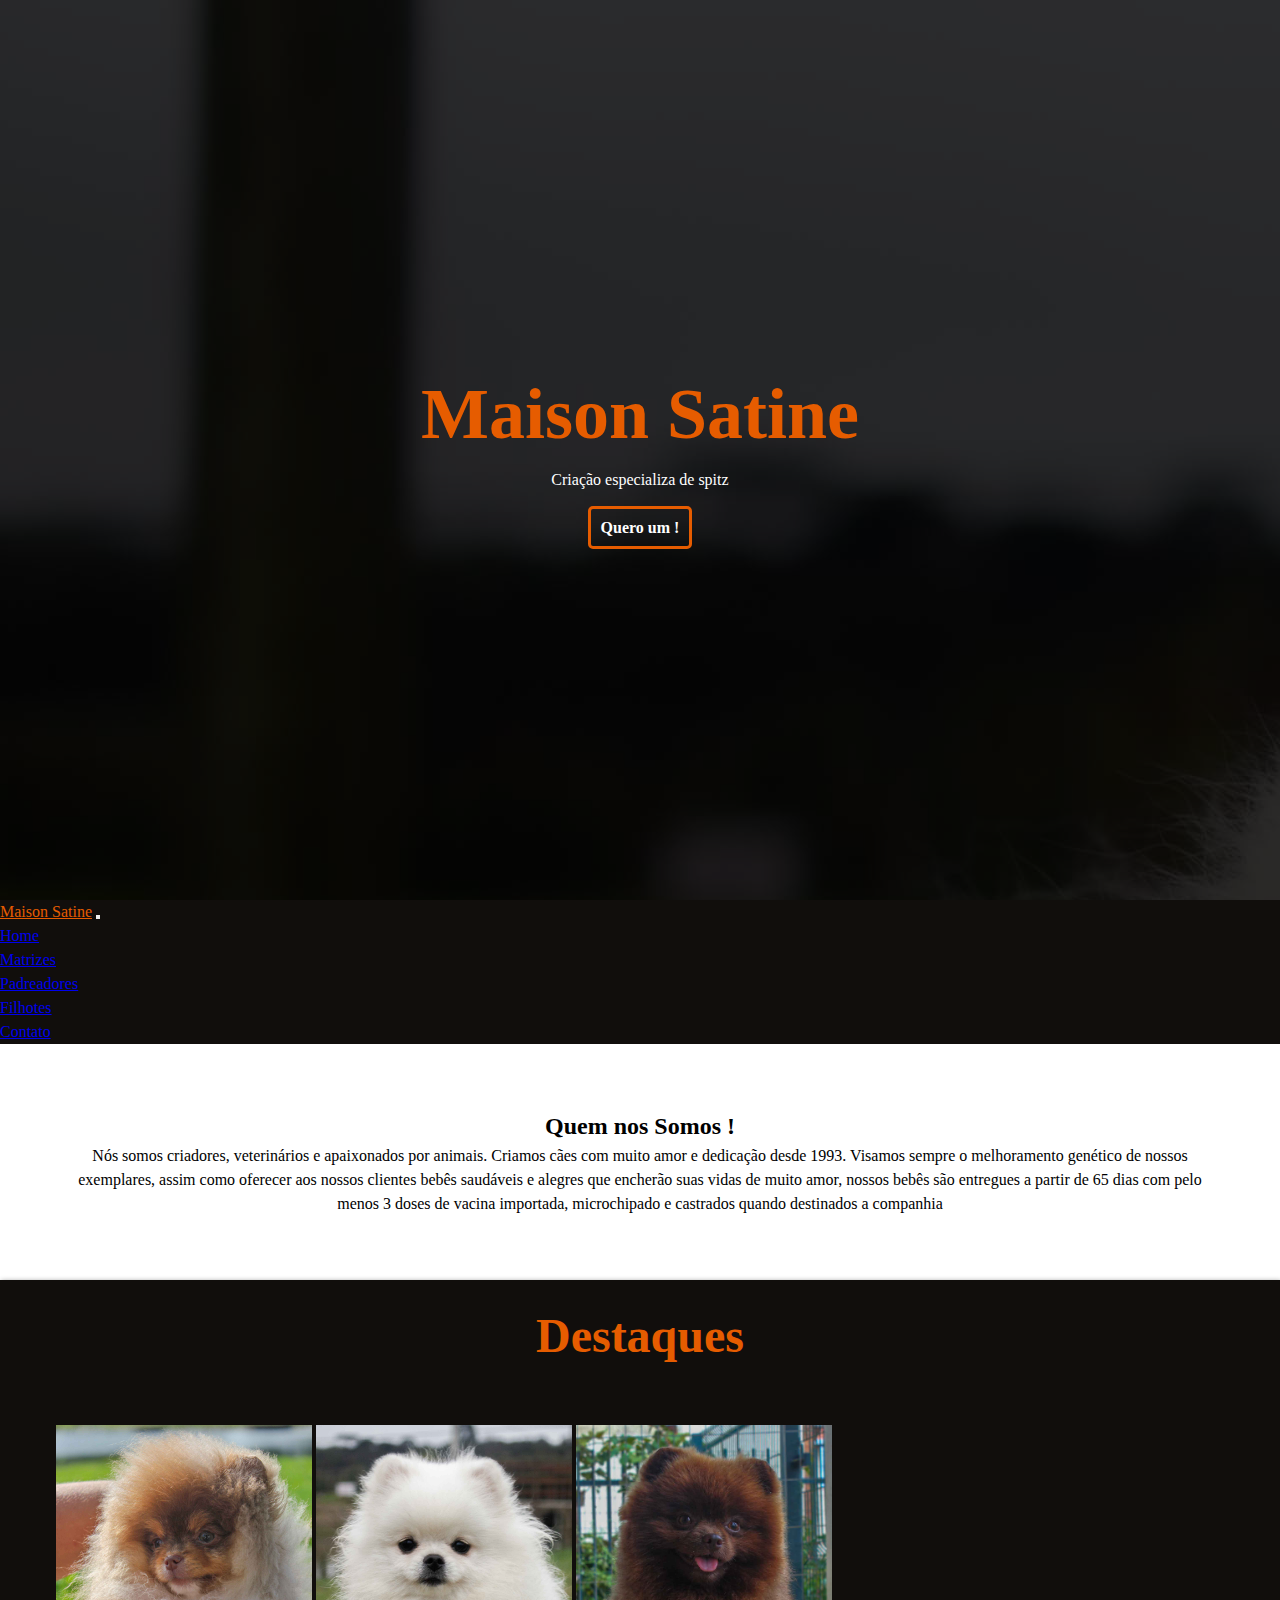
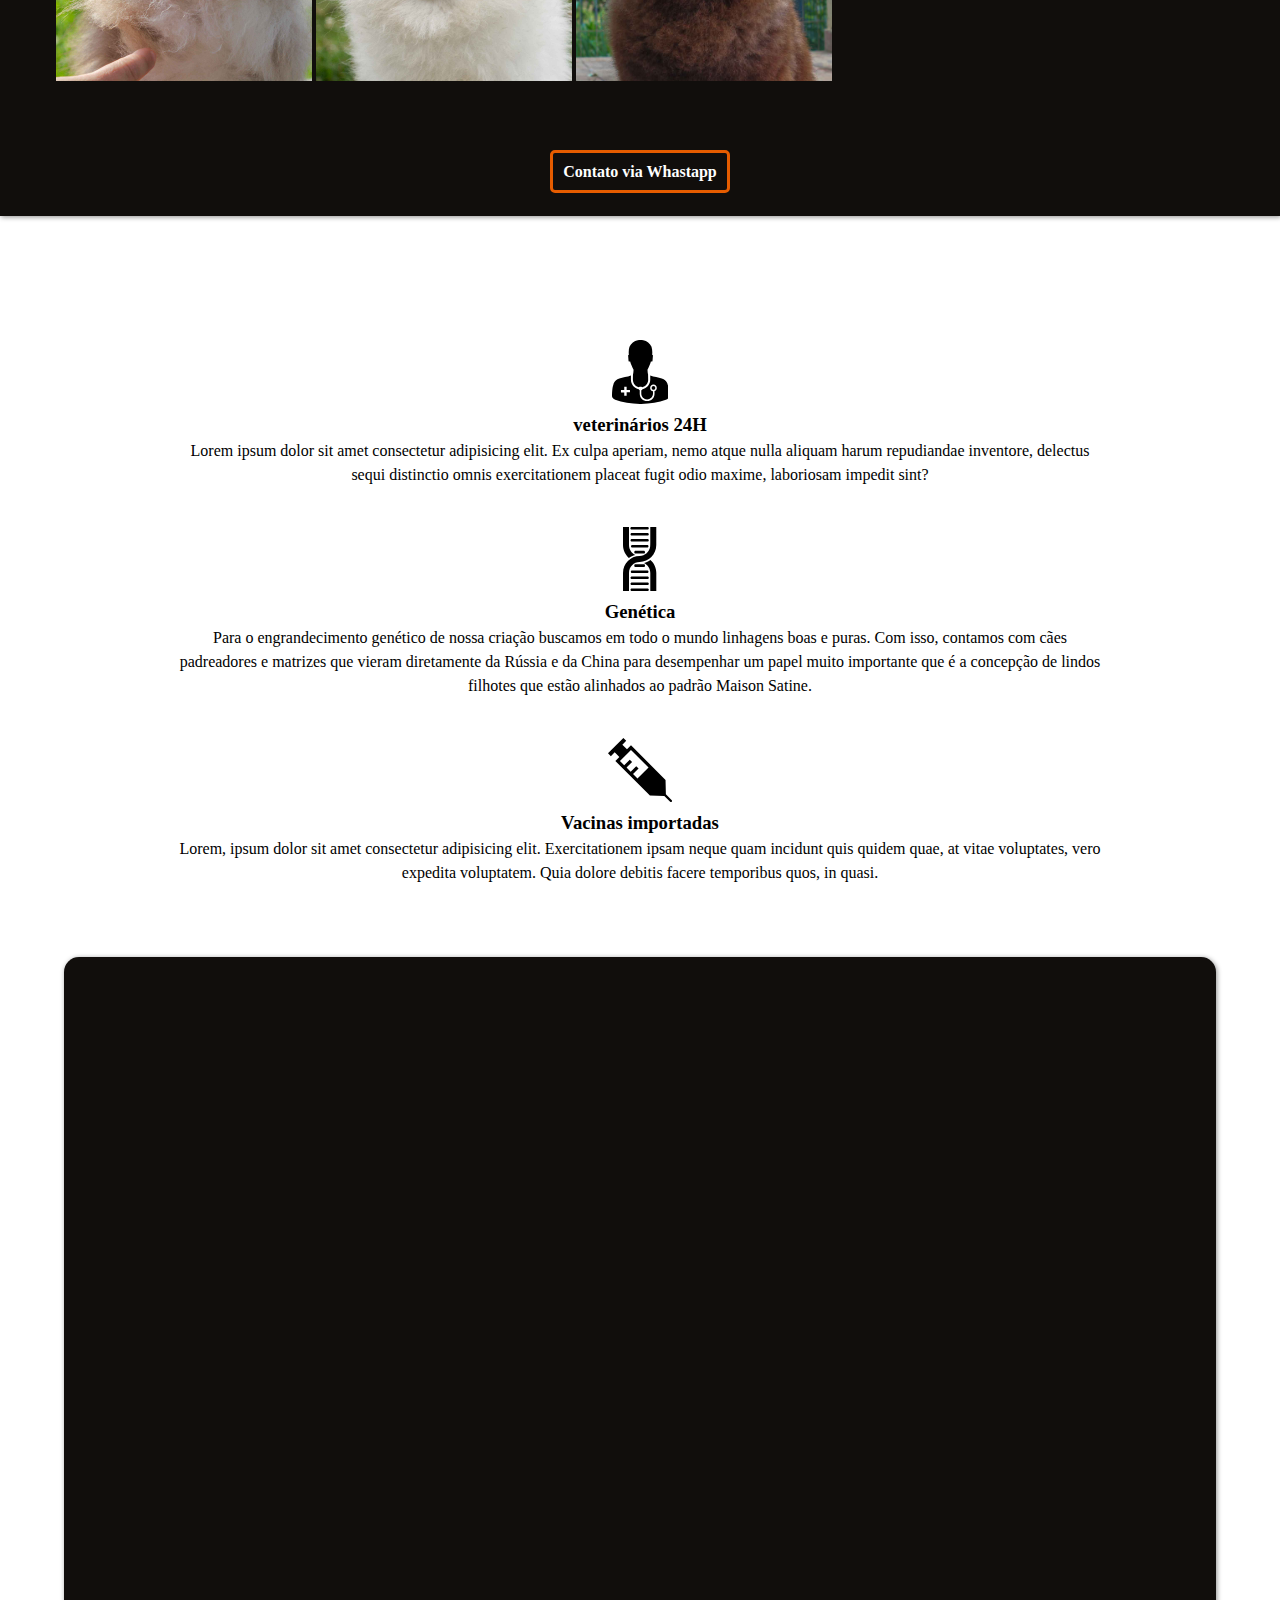
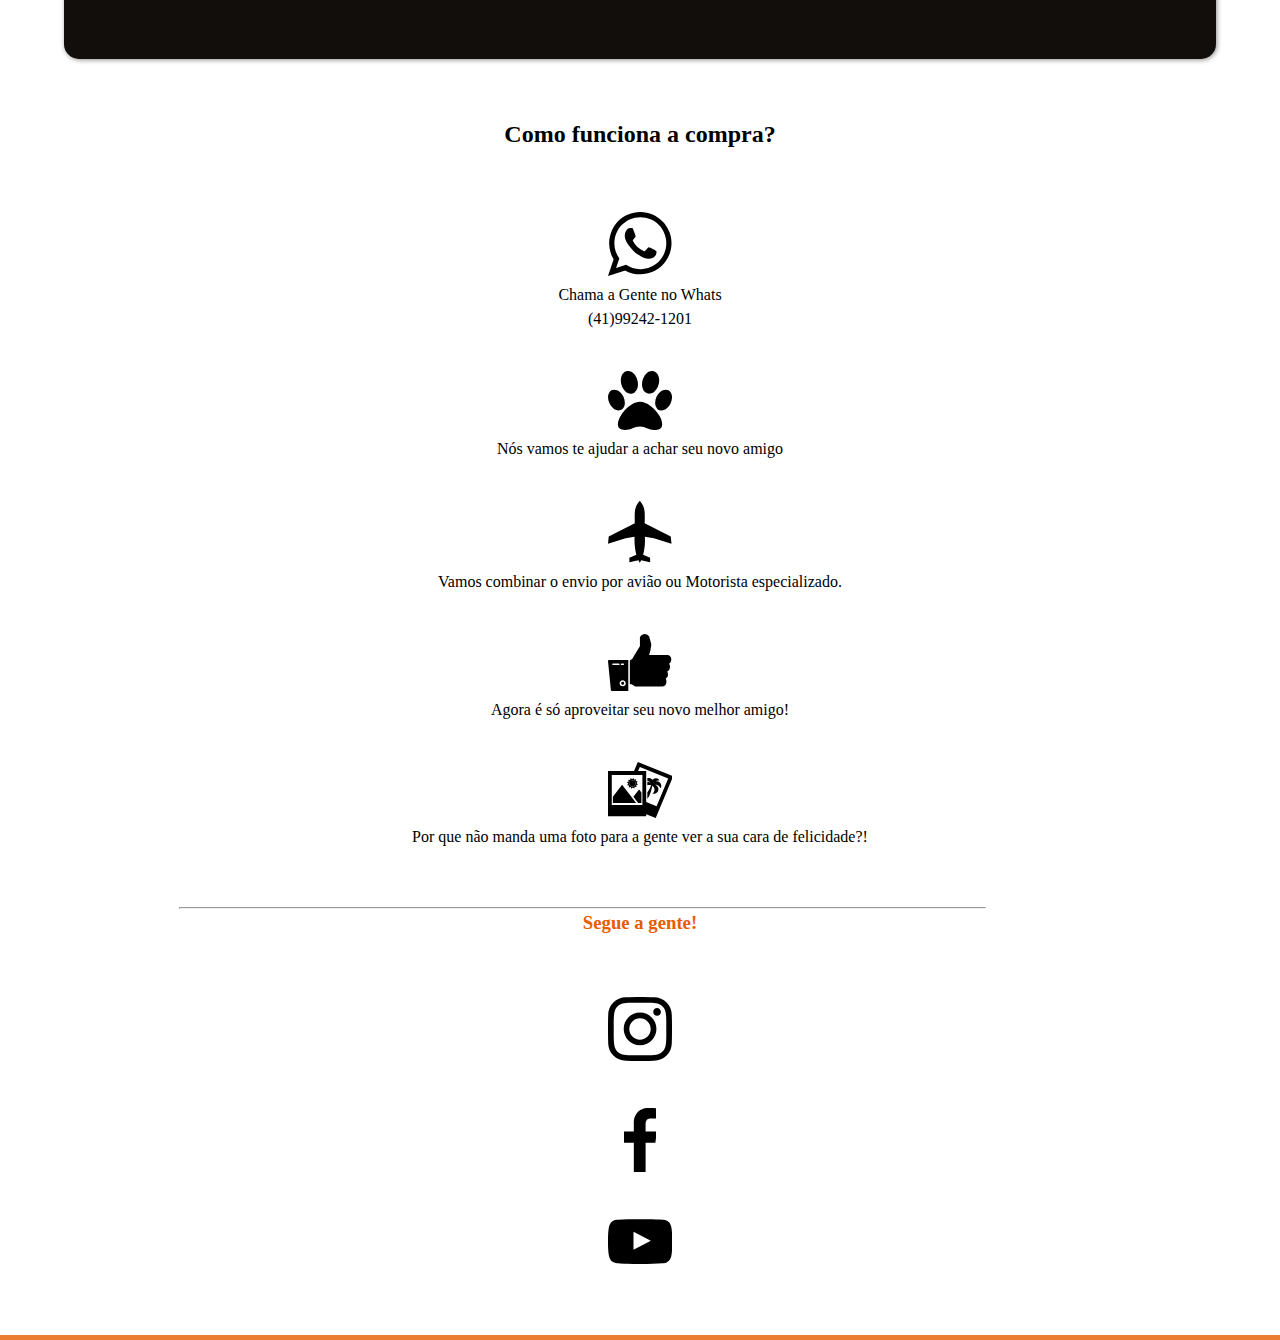
==== commit 721a5482: "Update Index.html" ====
--- a/Index.html
+++ b/Index.html
@@ -102,8 +102,7 @@
 
     <div class="sec-w"> 
       <h2>Quem nos Somos !</h2>
-      <p class="solo">Nós somos criadores, veterinários e apaixonados por animais. Criamos cães com muito amor e dedicação desde 1993. Visamos sempre o melhoramento genético de nossos exemplares, assim como oferecer aos nossos clientes bebês saudáveis e alegres que encherão suas vidas de muito amor 
-      Nossos bebês são entregues a partir de 65 dias com pelo menos 3 doses de vacina importada, microchipado e castrados quando destinados a companhia </p>
+      <p class="solo">Nós somos criadores, veterinários e apaixonados por animais. Criamos cães com muito amor e dedicação desde 1993. Visamos sempre o melhoramento genético de nossos exemplares, assim como oferecer aos nossos clientes bebês saudáveis e alegres que encherão suas vidas de muito amor, nossos bebês são entregues a partir de 65 dias com pelo menos 3 doses de vacina importada, microchipado e castrados quando destinados a companhia </p>
     </div>
 
 
@@ -183,12 +182,7 @@
 
  
       <div class="sec-w" id="comoFunciona">
-        <!--<img src="midia/plane.svg" style="max-width: 8em;" alt="Avião">
-        <h2>Envio aéreo ou por motorista especializado</h2>
-  
-        <p class="solo">Após efetuada a escolha do cão, a próxima etapa é planejar junto com a gente a melhor forma para recebê-lo, seja por envio aéreo ou entrega a domicílio. Para entregas via aérea, é combinado entre as partes a companhia aérea que melhor se adequa e o aeroporto mais próximo ao cliente. Dessa forma, o cão é despachado em uma caixa de transporte apropriada e enviado ao novo dono que o retira no despacho do aeroporto com documento de identidade em mãos.
-        </p>
-   -->
+
    <h2>Como funciona a compra?</h2>
   
   <div class="container" id="cincoColunas">
@@ -198,11 +192,11 @@
       </div>
 
       <div class="col-sm">
-        <a href="#"><img src="midia/paw.svg" alt="Pata"><p>Entre em contato com a gente para achar seu novo amigo</p></a>
-      </div>
-
-      <div class="col-sm">
-        <a href="#"><img src="midia/plane.svg" alt="aviao"><p>Vamos combinar o envio por aviao ou Motorista especializado</p></a>
+        <a href="#"><img src="midia/paw.svg" alt="Pata"><p>Nós vamos te ajudar a achar seu novo amigo</p></a>
+      </div>
+
+      <div class="col-sm">
+        <a href="#"><img src="midia/plane.svg" alt="aviao"><p>Vamos combinar o envio por avião ou Motorista especializado.</p></a>
       </div>
 
 
@@ -213,11 +207,13 @@
   <div class="contain">
     <div class="row">
       <div class="col-sm">
-        <a href="#"> <img src="midia/like.svg" alt="like"><p>Agora e so aproveitar oseu novo Melhor amigo!</p></a>
-      </div>
-
-      <div class="col-sm">
-        <a href="#"><img src="midia/photograph.svg" alt="foto"><p>Agora Manda uma foto pra gente ver a sua cara de felicidade!!!</p></a>
+        <a href="#"> <img src="midia/like.svg" alt="like"><p>Agora é só aproveitar seu novo melhor amigo!
+        </p></a>
+      </div>
+
+      <div class="col-sm">
+        <a href="#"><img src="midia/photograph.svg" alt="foto"><p>Por que não manda uma foto para a gente ver a sua cara de felicidade?!
+        </p></a>
       </div>
 
 
@@ -232,13 +228,13 @@
       <div class="container" style="max-width: 30em;">
         <div class="row">
           <div class="col-sm">
-            <img src="midia/instagram.svg" alt="instagram">
-          </div>
-          <div class="col-sm">
-           <img src="midia/facebook.svg" alt="facebook"> 
-          </div>
-          <div class="col-sm">
-           <img src="midia/youtube-play.svg" alt="Youtube"> 
+            <a href="https://www.instagram.com/maisonsatine/" target="_blanck"><img src="midia/instagram.svg" alt="instagram"></a>
+          </div>
+          <div class="col-sm">
+           <a href="https://www.facebook.com/canil.spitz.curitiba" target="_blanck"><img src="midia/facebook.svg" alt="facebook"> </a>
+          </div>
+          <div class="col-sm">
+           <a href="https://www.youtube.com/channel/UCQnK-rN9QVsBVtogKFtlTHg/featured" target="_blanck"><img src="midia/youtube-play.svg" alt="Youtube"></a> 
           </div>
         </div>
       </div>
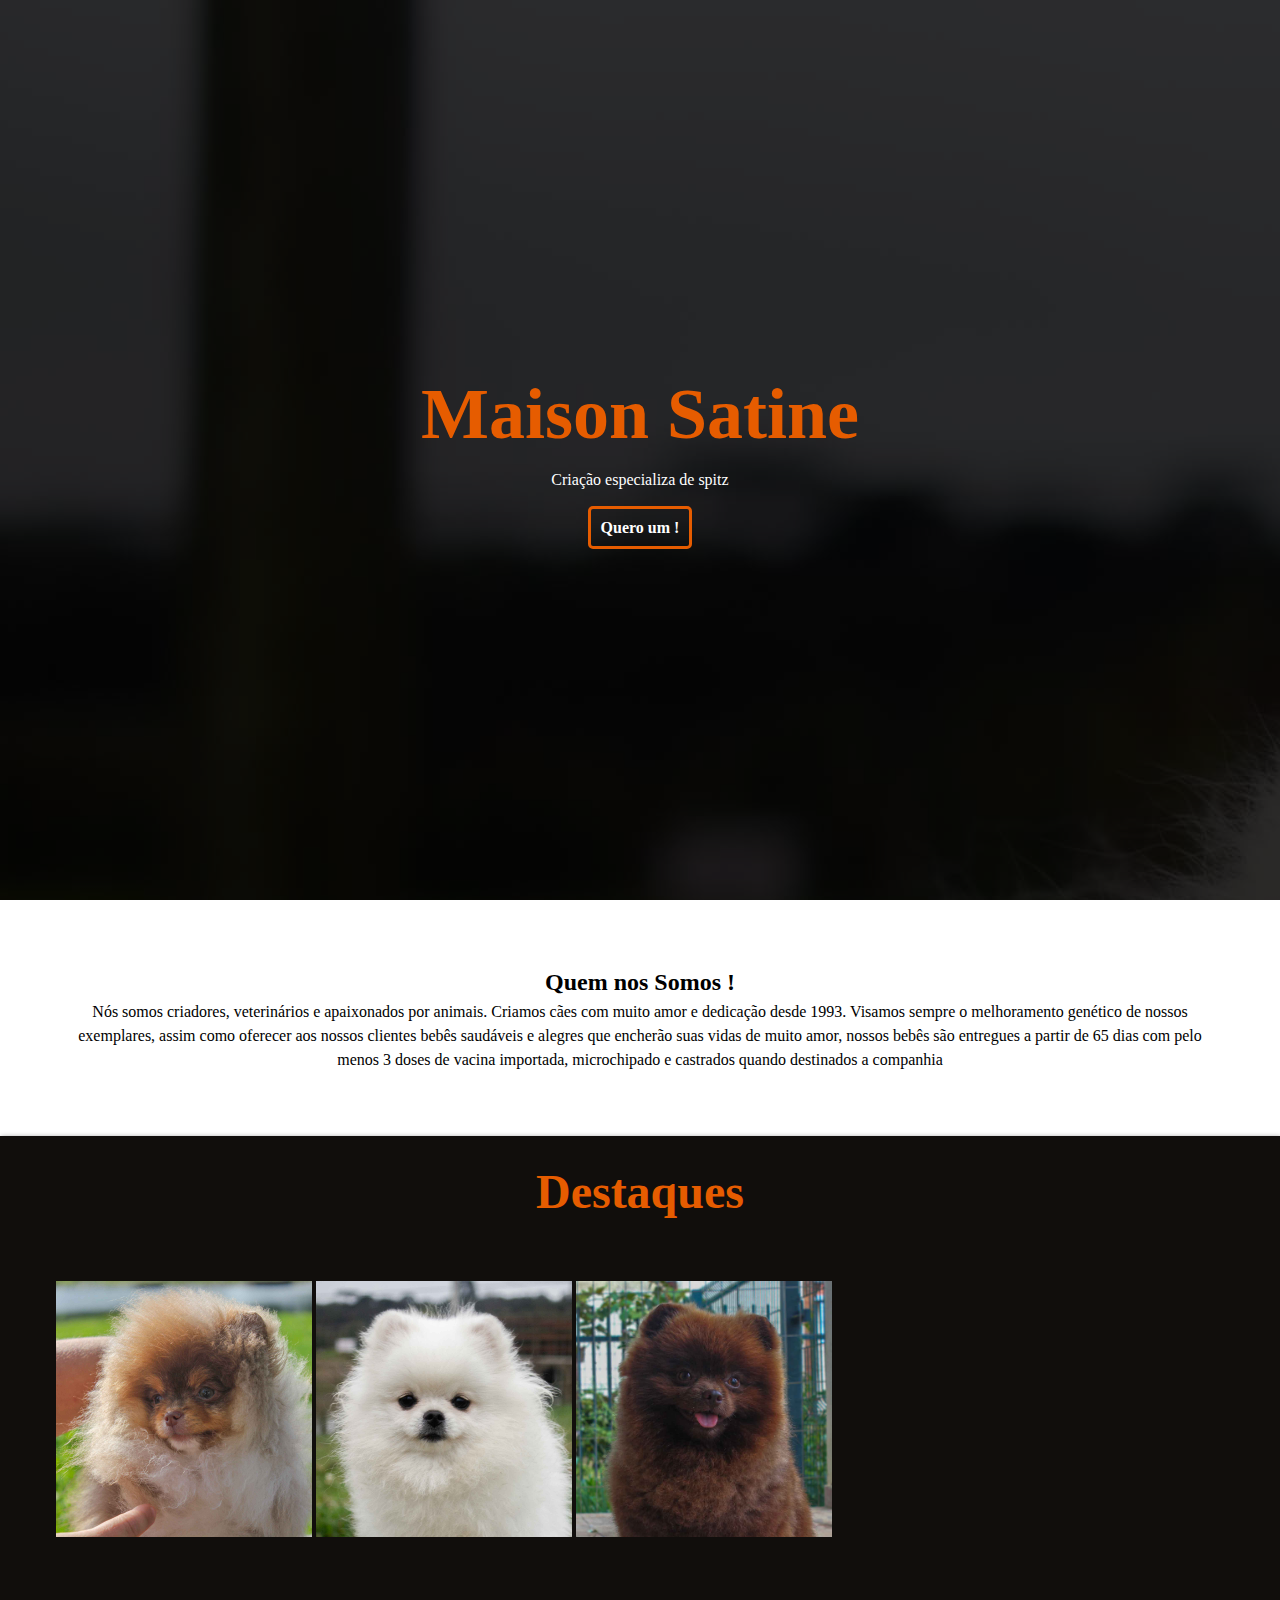
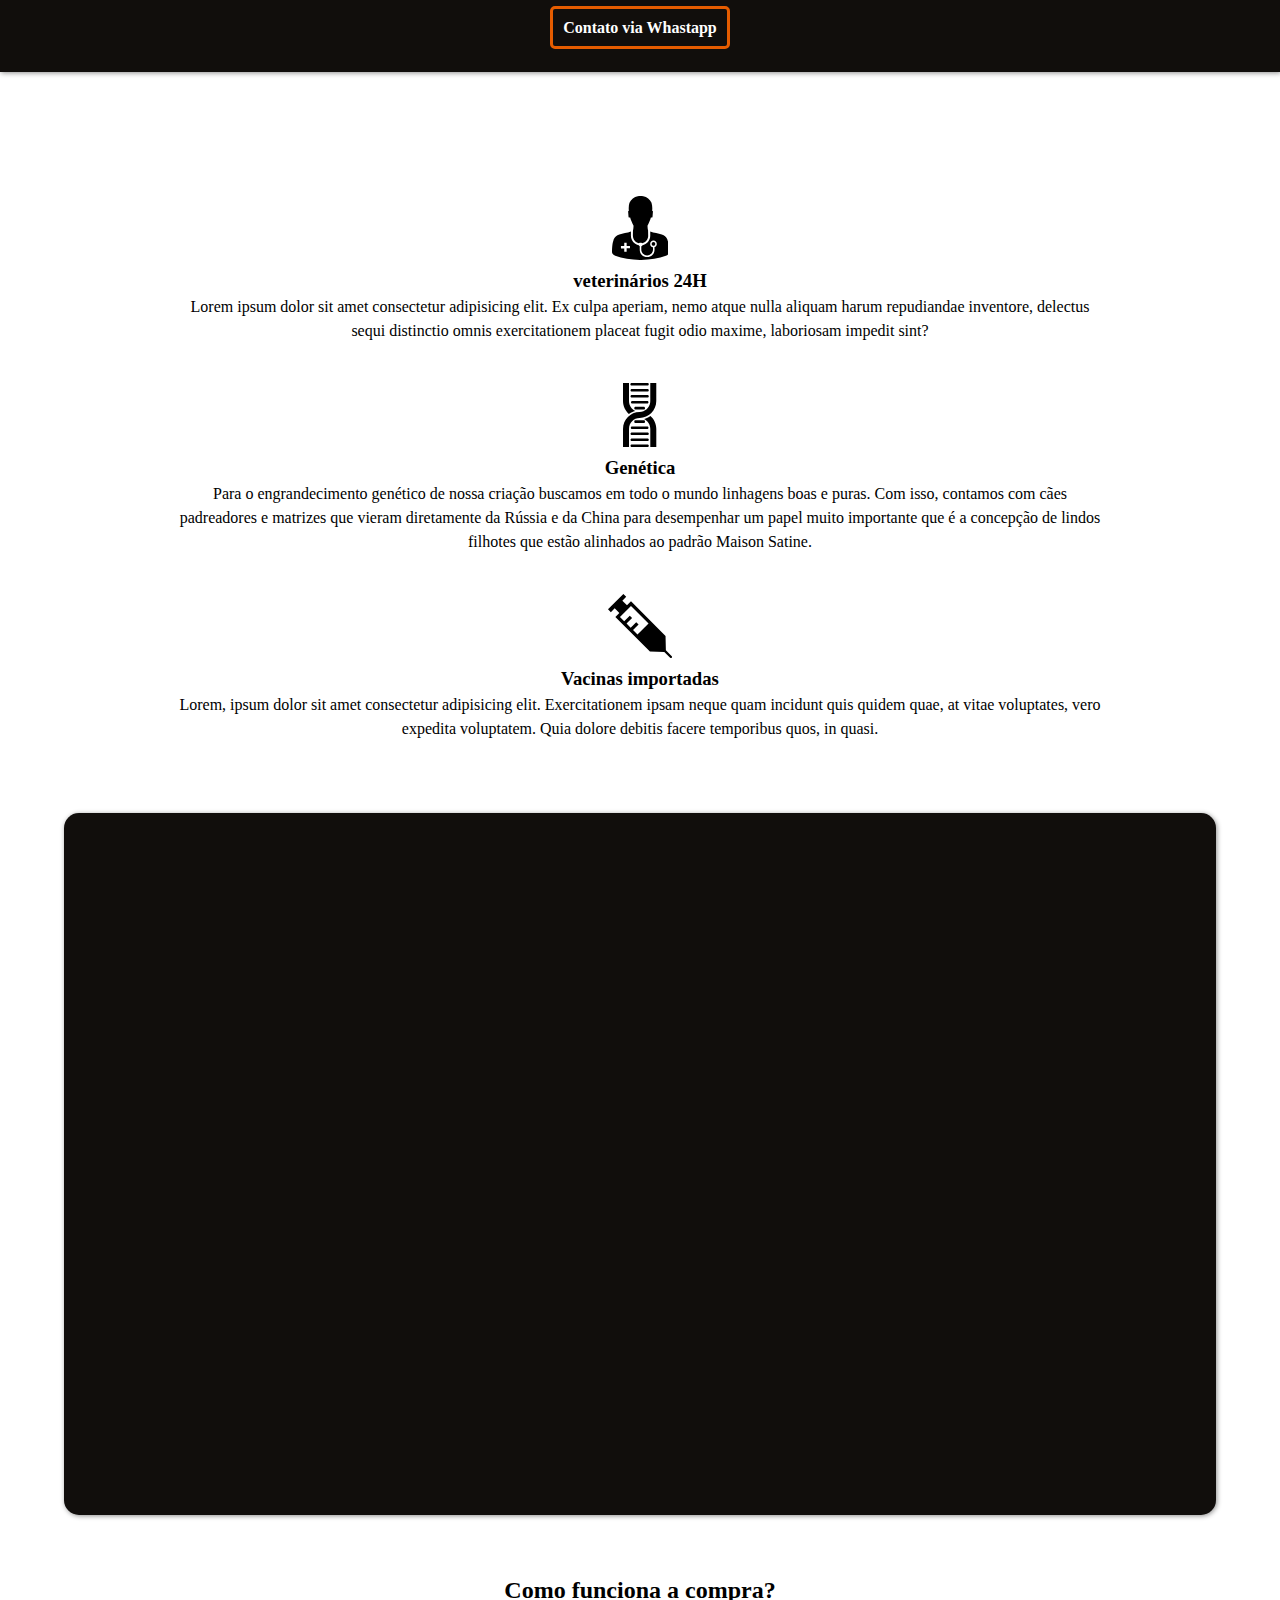
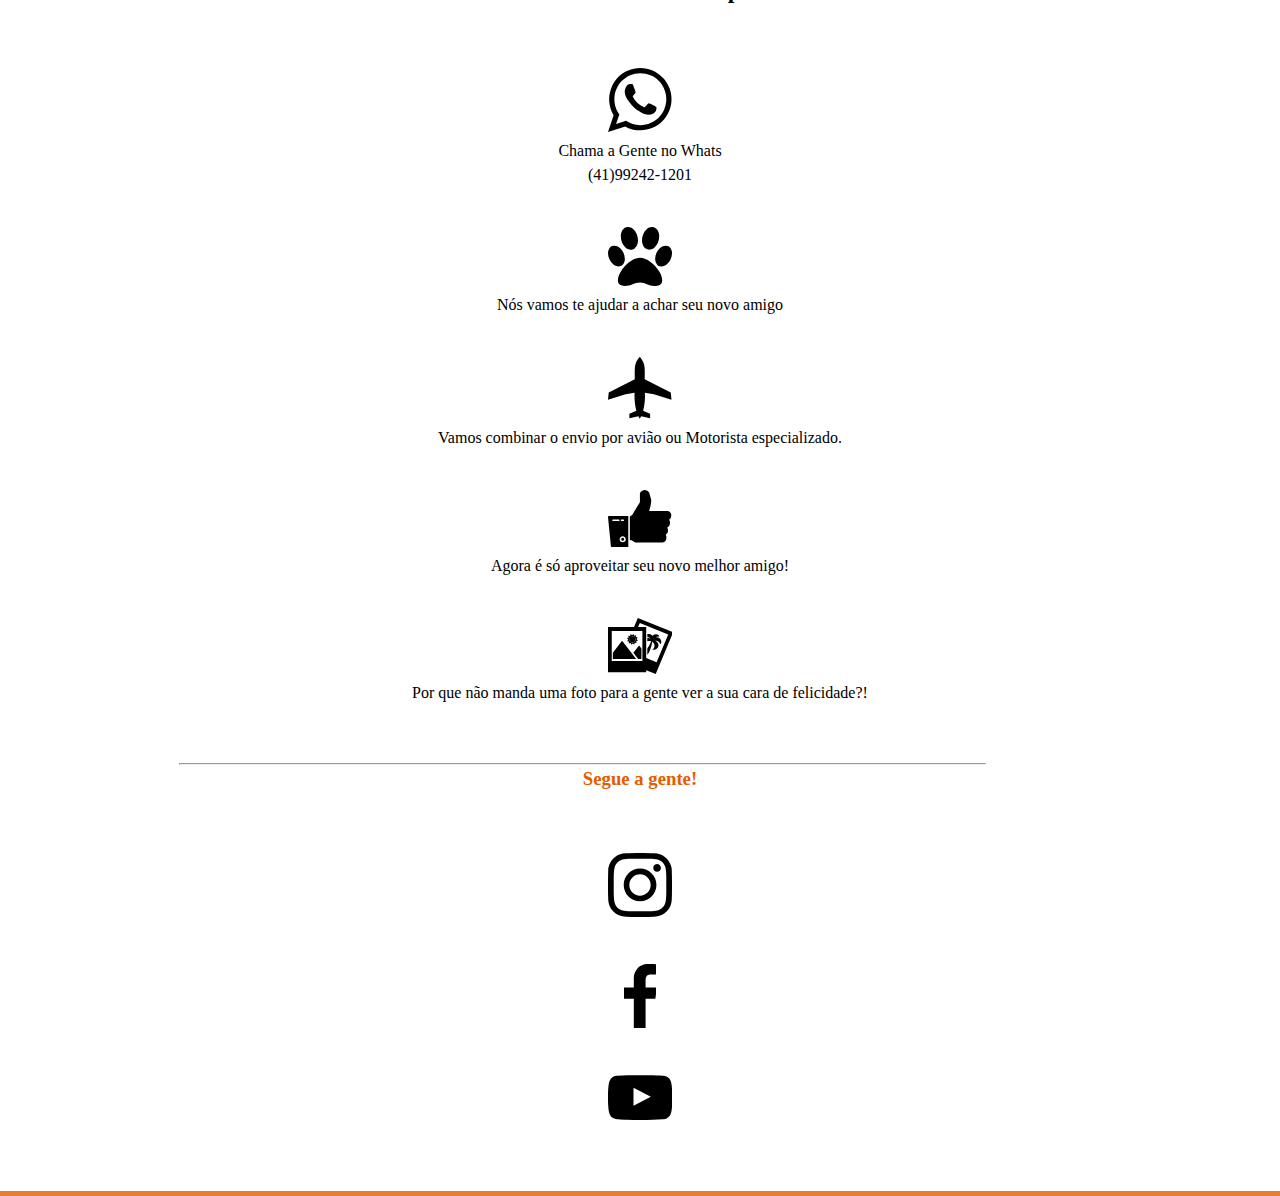
==== commit 8d2af89a: "." ====
--- a/Index.html
+++ b/Index.html
@@ -64,7 +64,8 @@
     </header>
 
 
-    <nav class="navbar fixed-top navbar-expand-lg navbar-dark "
+  <!-- 
+     <nav class="navbar fixed-top navbar-expand-lg navbar-dark "
     style="background-color:#110e0c;">
       <div class="container-fluid">
         <a class="navbar-brand" href="#" style="color:#E65C00 ;">Maison Satine</a>
@@ -94,6 +95,7 @@
         </div>
       </div>
     </nav>
+  -->
 
 
     <main>
@@ -188,15 +190,15 @@
   <div class="container" id="cincoColunas">
     <div class="row">
       <div class="col-sm">
-        <a href="#"><img src="midia/whatsapp.svg" alt="whatsapp"><p>Chama a Gente no Whats<br> (41)99242-1201</p></a>
-      </div>
-
-      <div class="col-sm">
-        <a href="#"><img src="midia/paw.svg" alt="Pata"><p>Nós vamos te ajudar a achar seu novo amigo</p></a>
-      </div>
-
-      <div class="col-sm">
-        <a href="#"><img src="midia/plane.svg" alt="aviao"><p>Vamos combinar o envio por avião ou Motorista especializado.</p></a>
+        <a href="https://api.whatsapp.com/send?phone=5541992421201" target="_blanck"><img src="midia/whatsapp.svg" alt="whatsapp"><p>Chama a Gente no Whats<br> (41)99242-1201</p></a>
+      </div>
+
+      <div class="col-sm">
+        <a href="https://api.whatsapp.com/send?phone=5541992421201" target="_blanck"><img src="midia/paw.svg" alt="Pata"><p>Nós vamos te ajudar a achar seu novo amigo</p></a>
+      </div>
+
+      <div class="col-sm">
+        <a href="https://api.whatsapp.com/send?phone=5541992421201" target="_blanck"><img src="midia/plane.svg" alt="aviao"><p>Vamos combinar o envio por avião ou Motorista especializado.</p></a>
       </div>
 
 
@@ -207,12 +209,12 @@
   <div class="contain">
     <div class="row">
       <div class="col-sm">
-        <a href="#"> <img src="midia/like.svg" alt="like"><p>Agora é só aproveitar seu novo melhor amigo!
+        <a href="https://api.whatsapp.com/send?phone=5541992421201" target="_blanck"> <img src="midia/like.svg" alt="like"><p>Agora é só aproveitar seu novo melhor amigo!
         </p></a>
       </div>
 
       <div class="col-sm">
-        <a href="#"><img src="midia/photograph.svg" alt="foto"><p>Por que não manda uma foto para a gente ver a sua cara de felicidade?!
+        <a href="https://api.whatsapp.com/send?phone=5541992421201" target="_blanck"><img src="midia/photograph.svg" alt="foto"><p>Por que não manda uma foto para a gente ver a sua cara de felicidade?!
         </p></a>
       </div>
 
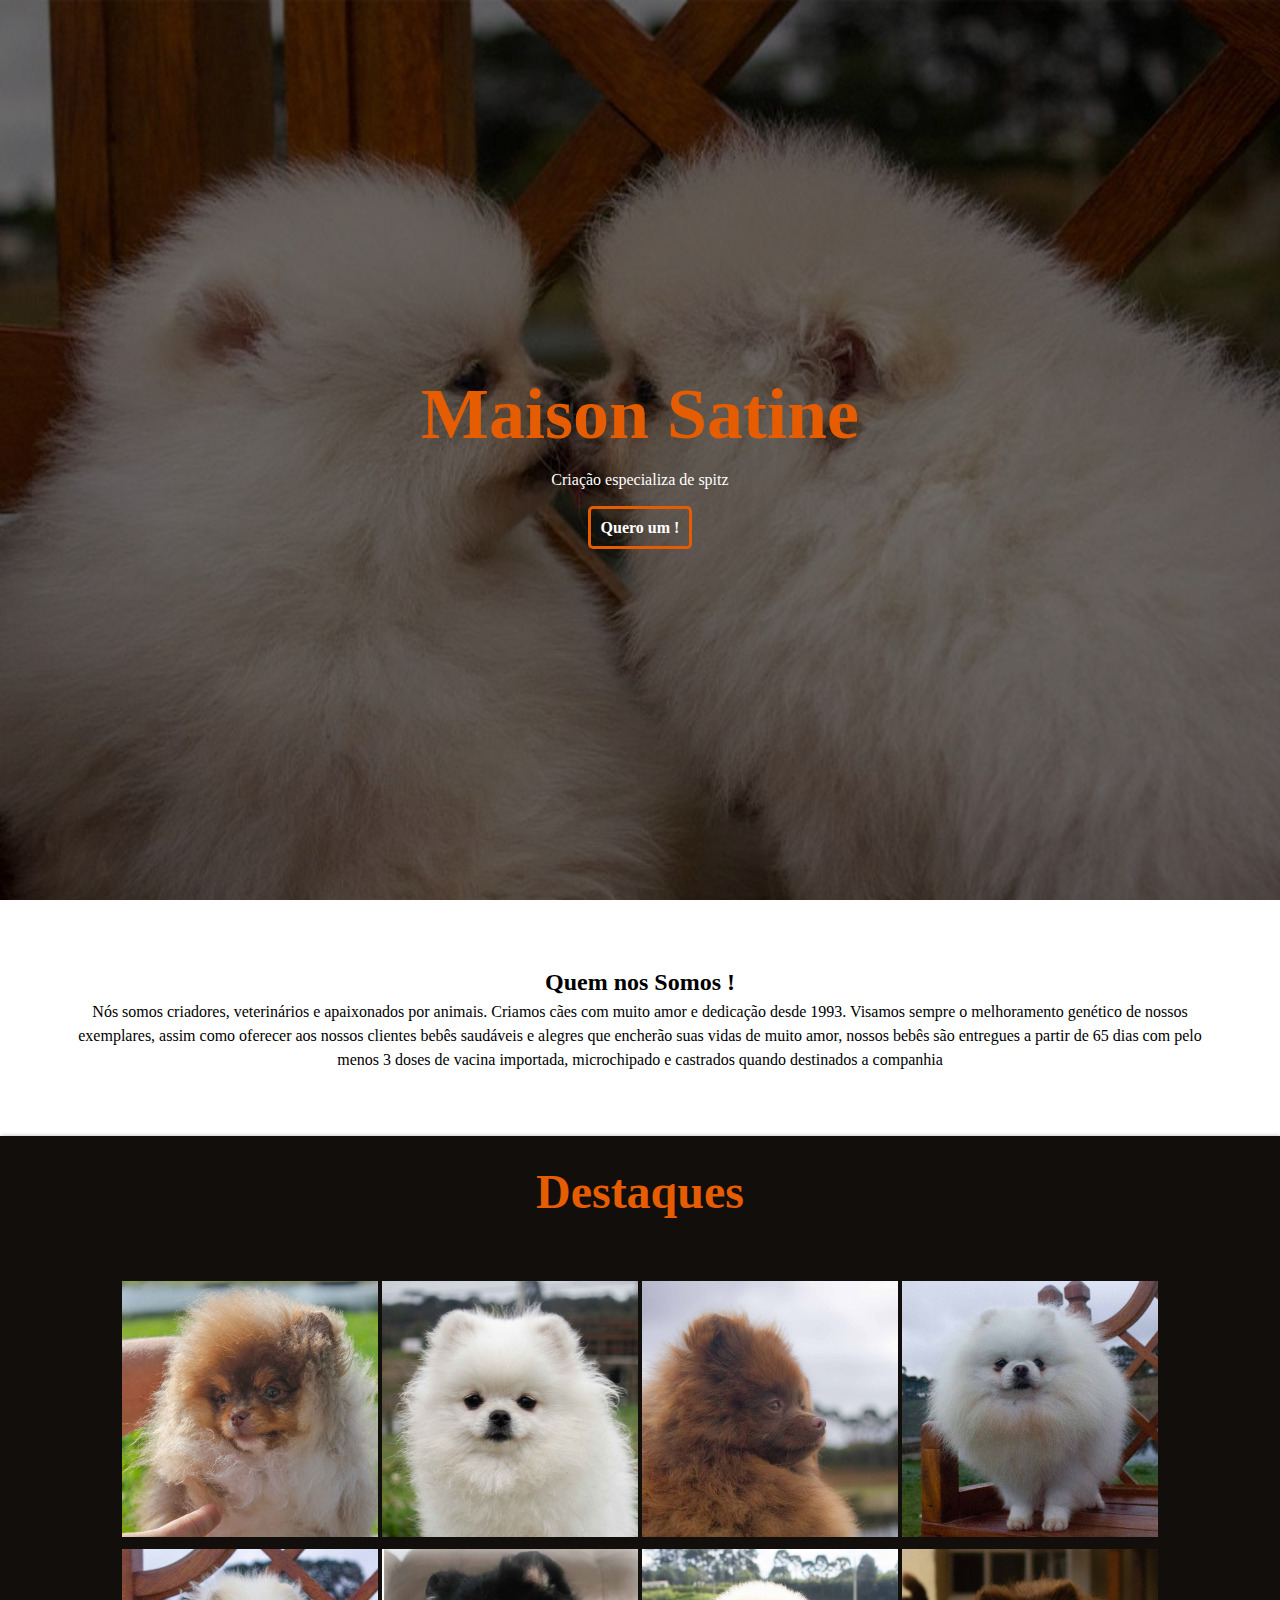
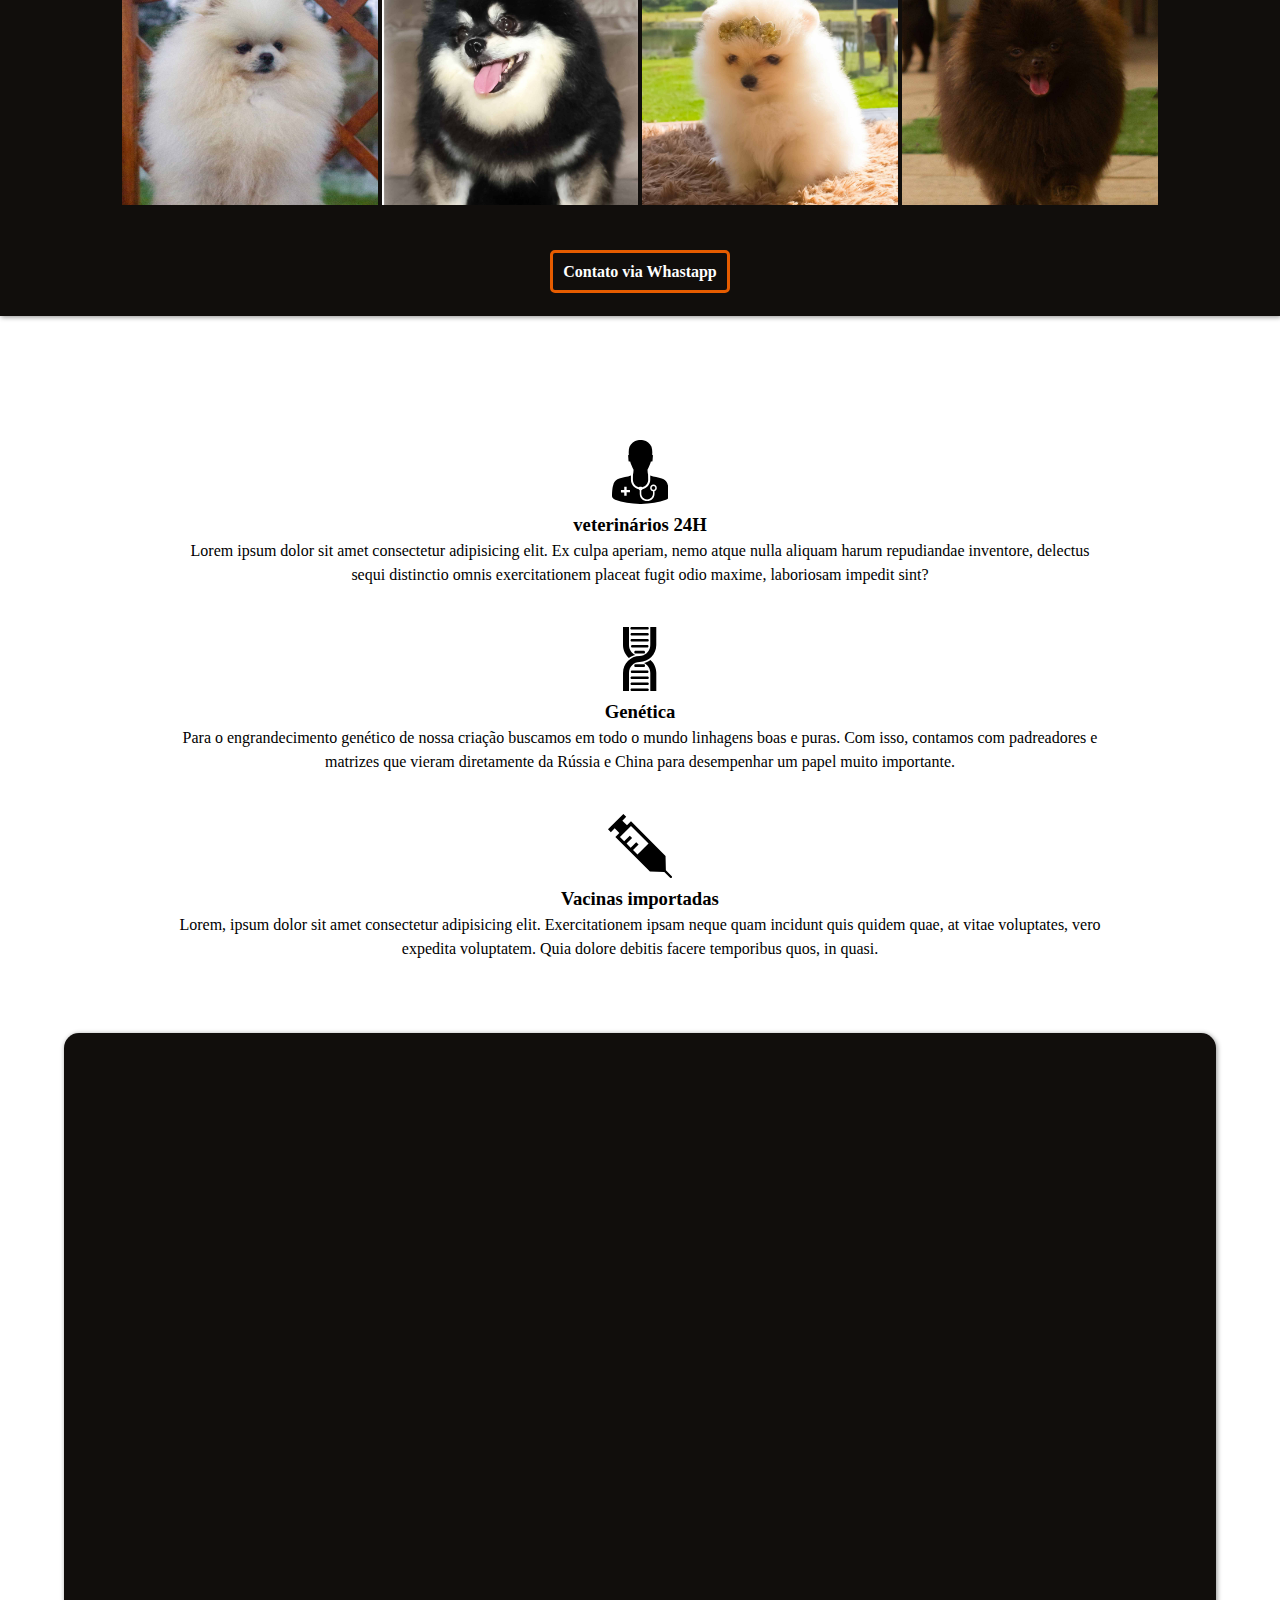
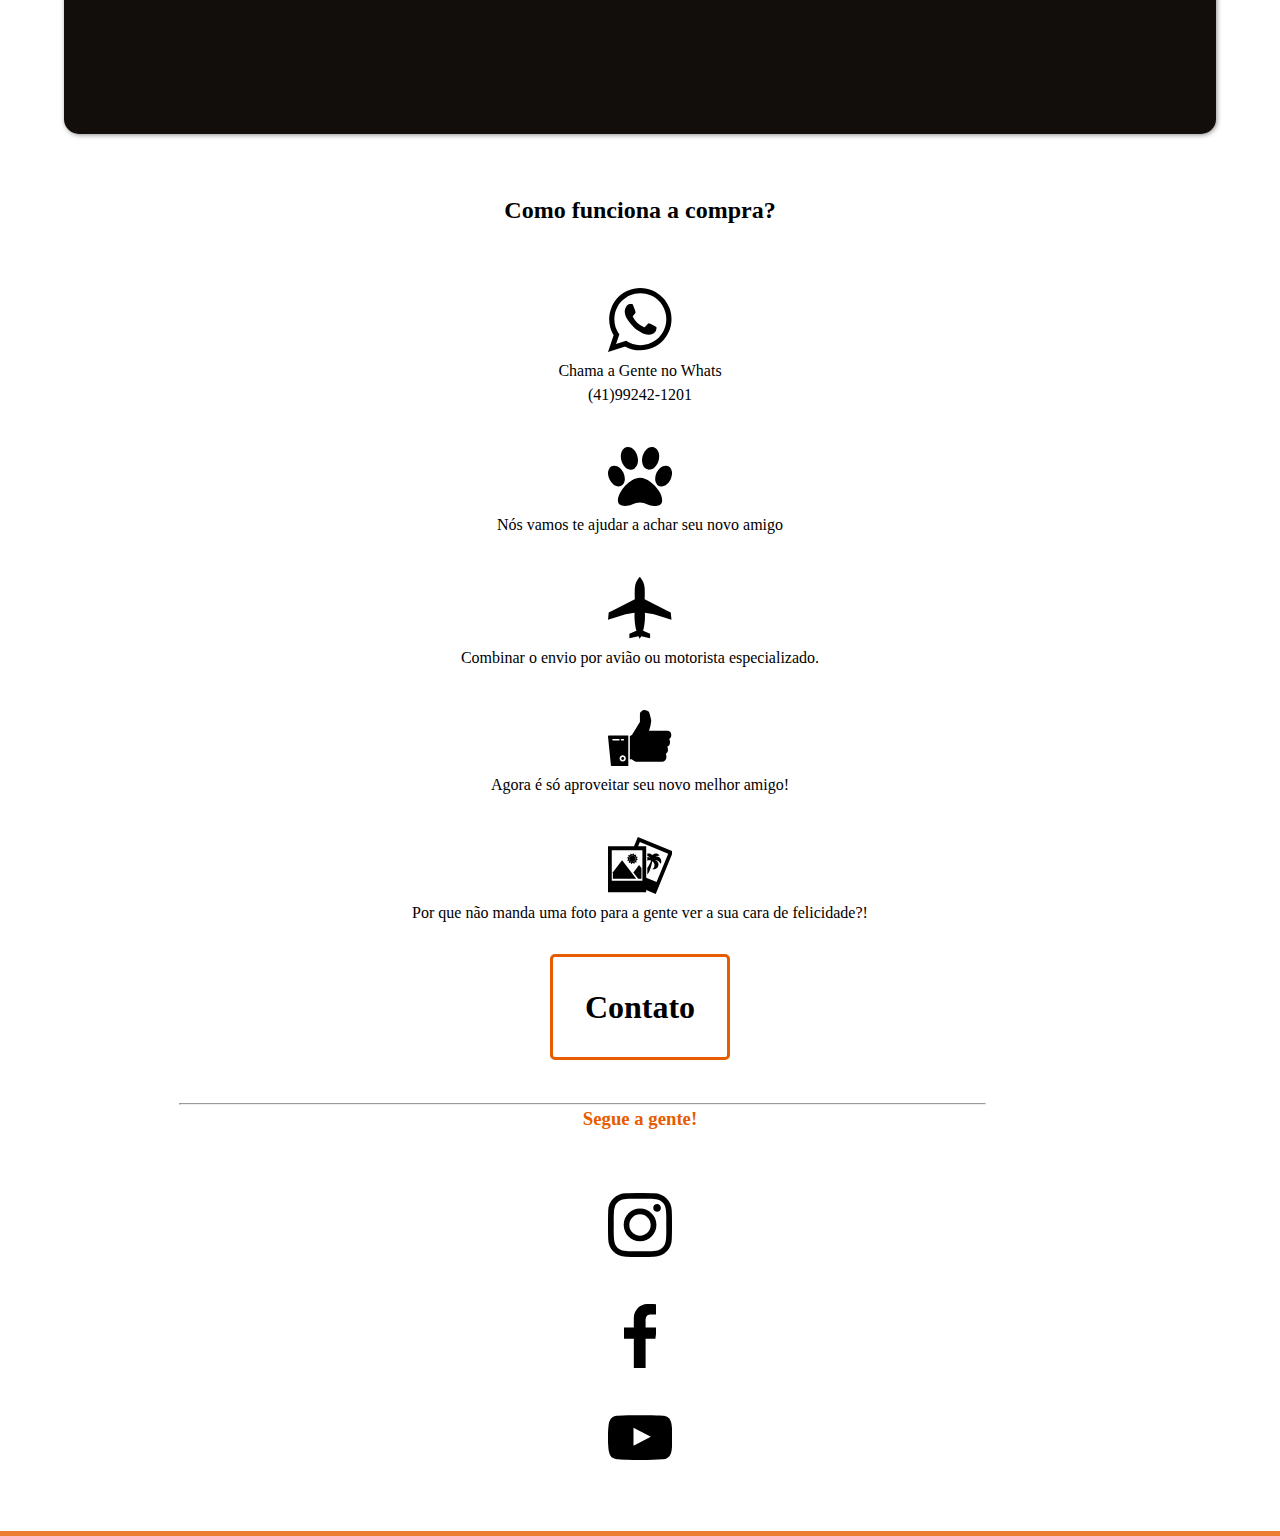
==== commit aa0c5d81: "Final" ====
--- a/Index.html
+++ b/Index.html
@@ -40,13 +40,22 @@
         <div id="carouselExampleSlidesOnly" class="carousel slide" data-bs-ride="carousel">
           <div class="carousel-inner">
             <div class="carousel-item active">
-              <img src="midia/Naoka-cover.jpg" class="d-block w-100" alt="...">
+              <picture>
+                <source media="(max-width: 750px)" srcset="midia/mobile-01.jpg" type="image/jpg">
+                <img src="midia/desktop-01.jpg" alt="">
+              </picture>
             </div>
             <div class="carousel-item">
-              <img src="#" class="d-block w-100" alt="...">
+              <picture>
+                <source media="(max-width: 750px)" srcset="midia/mobile-02.jpg" type="image/jpg">
+                <img src="midia/desktop-02.jpg" alt="">
+              </picture>
             </div>
             <div class="carousel-item">
-              <img src="#" class="d-block w-100" alt="...">
+              <picture>
+                <source media="(max-width: 750px)" srcset="midia/mobile-03.jpg" type="image/jpg">
+                <img src="midia/desktop-03.jpg" alt="">
+              </picture>
             </div>
           </div>
         </div>
@@ -115,12 +124,12 @@
       <div style="margin: 3em; margin: auto; margin-bottom: 3em; margin-top: 3em;">
         <img src="midia/Antoni.jpg" class="rounded img-fluid" alt="Antoni">
          <img src="midia/Naoka 20pc.jpg" class="rounded img-fluid" alt="Naoka">
-        <img src="midia/tody.jpg" class="rounded img-fluid" alt="Tody">
-        <img src="#" class="rounded img-fluid" alt="">
-        <img src="#" class="rounded img-fluid" alt="">
-       <img src="#" class="rounded img-fluid" alt="">
-       <img src="#" class="rounded img-fluid" alt="">
-       <img src="#" class="rounded img-fluid" alt="">
+        <img src="midia/Dream.jpg" class="rounded img-fluid" alt="Dream">
+        <img src="midia/littleMey.jpg" class="rounded img-fluid" alt="Little Mey Mey">
+        <img src="midia/Logan.jpg" class="rounded img-fluid" alt="Logan">
+       <img src="midia/Tatoth.jpg" class="rounded img-fluid" alt="tatoth">
+       <img src="midia/Filhote.jpg" class="rounded img-fluid" alt="Filhote">
+       <img src="midia/juju.jpg" class="rounded img-fluid" alt="juju">
       </div>
       
 
@@ -151,7 +160,7 @@
 
             <p class="coluna">
 
-              Para o engrandecimento genético de nossa criação buscamos em todo o mundo linhagens boas e puras. Com isso, contamos com cães padreadores e matrizes que vieram diretamente da Rússia e da China para desempenhar um papel muito importante que é a concepção de lindos filhotes que estão alinhados ao padrão Maison Satine.
+              Para o engrandecimento genético de nossa criação buscamos em todo o mundo linhagens boas e puras. Com isso, contamos com padreadores e matrizes que vieram diretamente da Rússia e China para desempenhar um papel muito importante.
 
 
             </p>
@@ -198,7 +207,7 @@
       </div>
 
       <div class="col-sm">
-        <a href="https://api.whatsapp.com/send?phone=5541992421201" target="_blanck"><img src="midia/plane.svg" alt="aviao"><p>Vamos combinar o envio por avião ou Motorista especializado.</p></a>
+        <a href="https://api.whatsapp.com/send?phone=5541992421201" target="_blanck"><img src="midia/plane.svg" alt="aviao"><p>Combinar o envio por avião ou motorista especializado.</p></a>
       </div>
 
 
@@ -219,12 +228,20 @@
       </div>
 
 
-    </div>
-  </div>
-      </div>
+      
+    </div>
+  </div> 
+</div>
+
+
+
+
+  <div style="margin: 3rem;"><a href="https://api.whatsapp.com/send?phone=5541992421201" id="botaoFinal">Contato</a></div>
+
+
 
 <section class="align-content-center">
-      
+      <br>
       <hr style="display: block; margin-right: 10%;margin-left: 10%; max-width: 70%;">
       <h3>Segue a gente!</h3>
       <div class="container" style="max-width: 30em;">
--- a/style.css
+++ b/style.css
@@ -62,7 +62,7 @@
     left: 0;
     background-color:black;
     z-index: 1;
-    opacity: 0.80;
+    opacity: 0.50;
 }
 
 .header-content{
@@ -204,4 +204,29 @@
       color: var(--c05);
       transition: .5s;
       back
-  }+  }
+
+
+  #botaoFinal{
+        text-decoration: none;
+        font-weight: bolder;
+        color: white;
+        border-radius: 5px;
+        border-style: solid;
+        border-color: var(--c05);
+      
+        padding:1em;
+        color:black;
+        font-size:2rem;
+       
+    }
+    
+    
+    #botaoFinal:hover{
+        background-color: var(--c05);
+        color: white;
+        border-style: none;
+        border-color: white;
+        transition: 1s;
+    }
+  